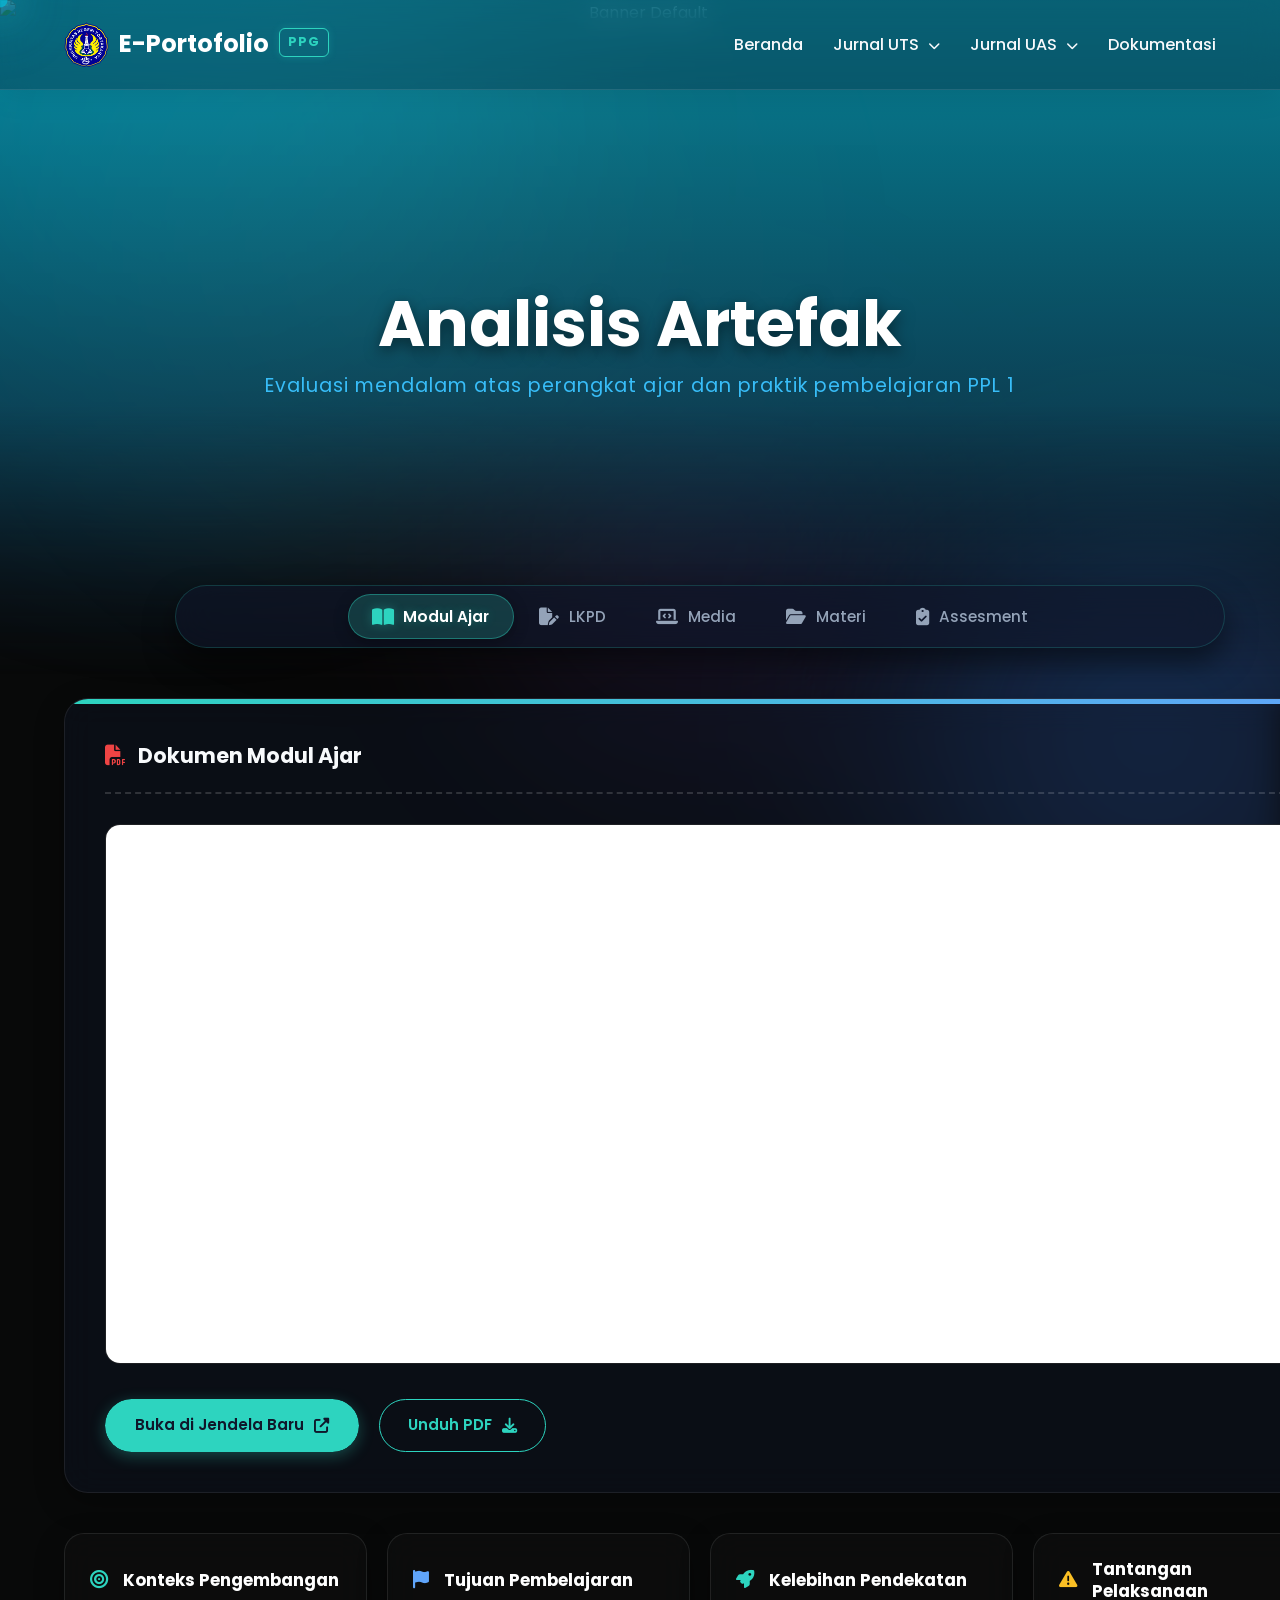
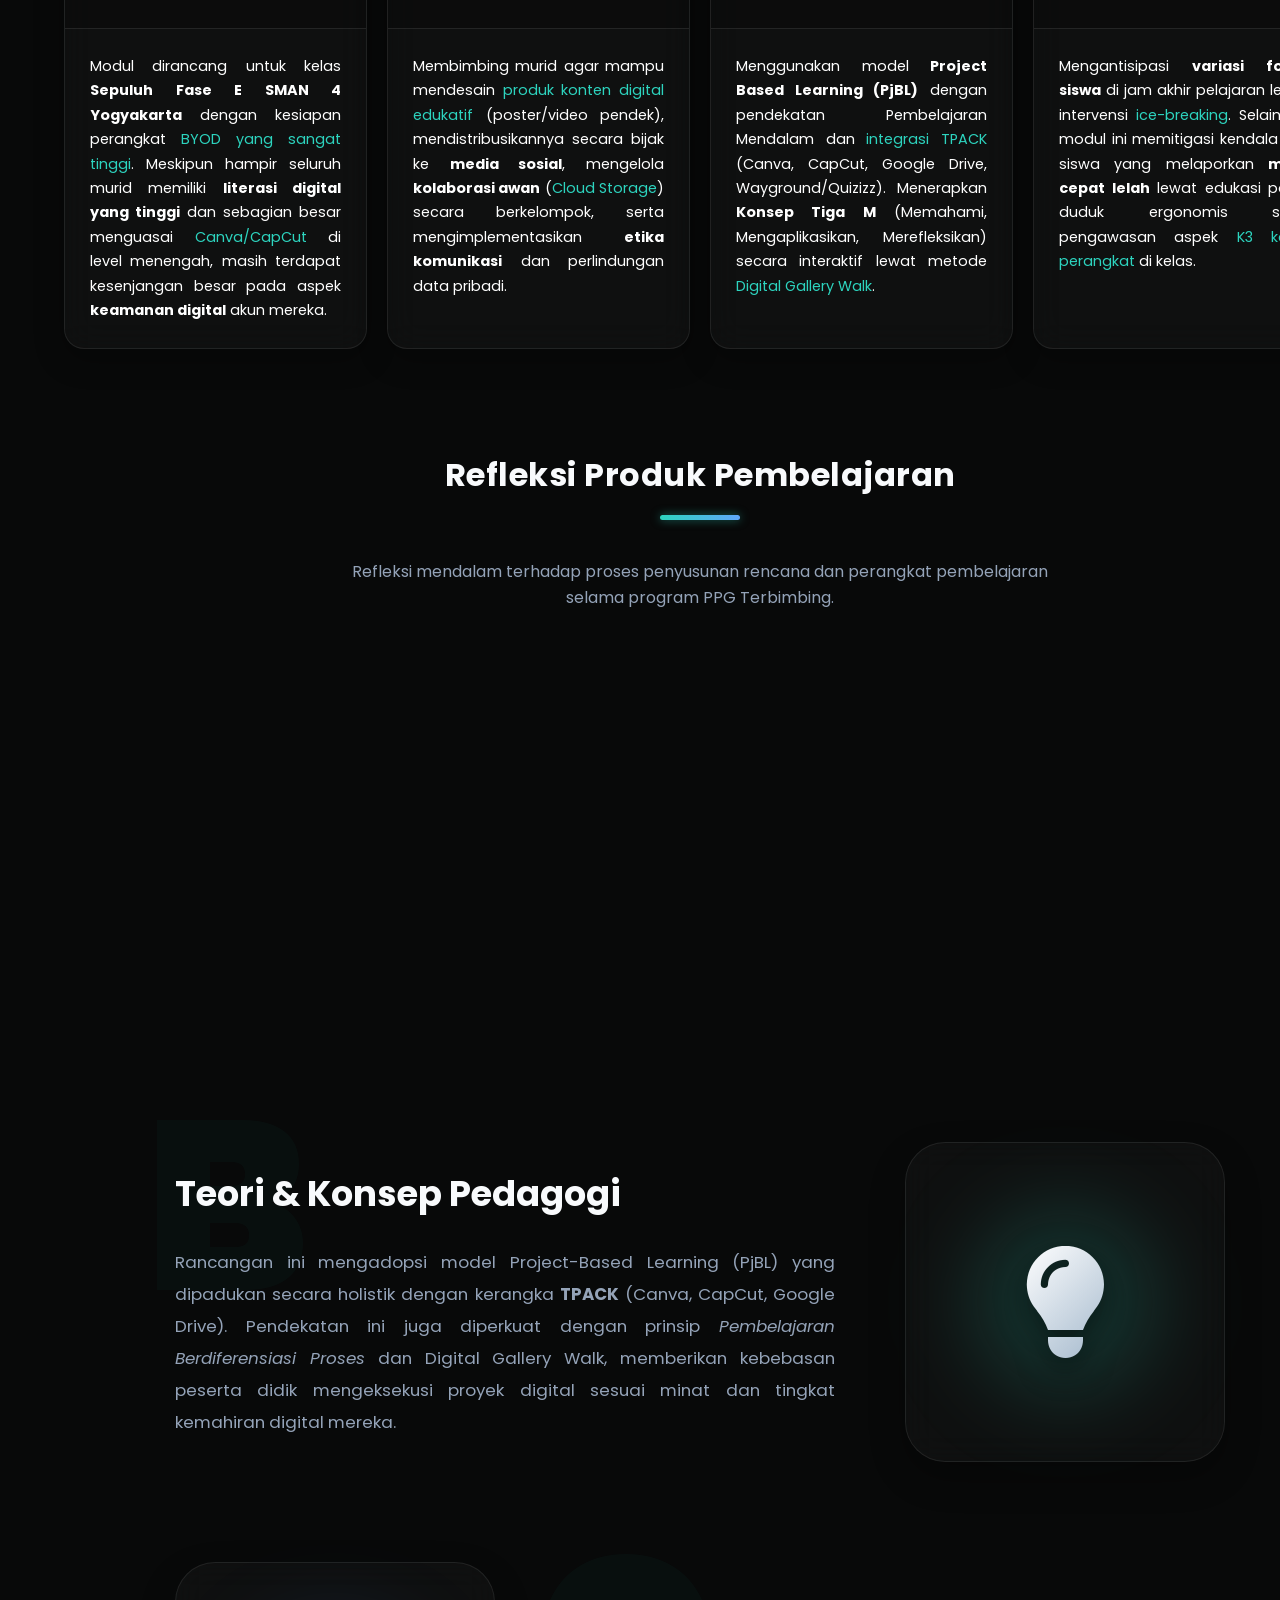
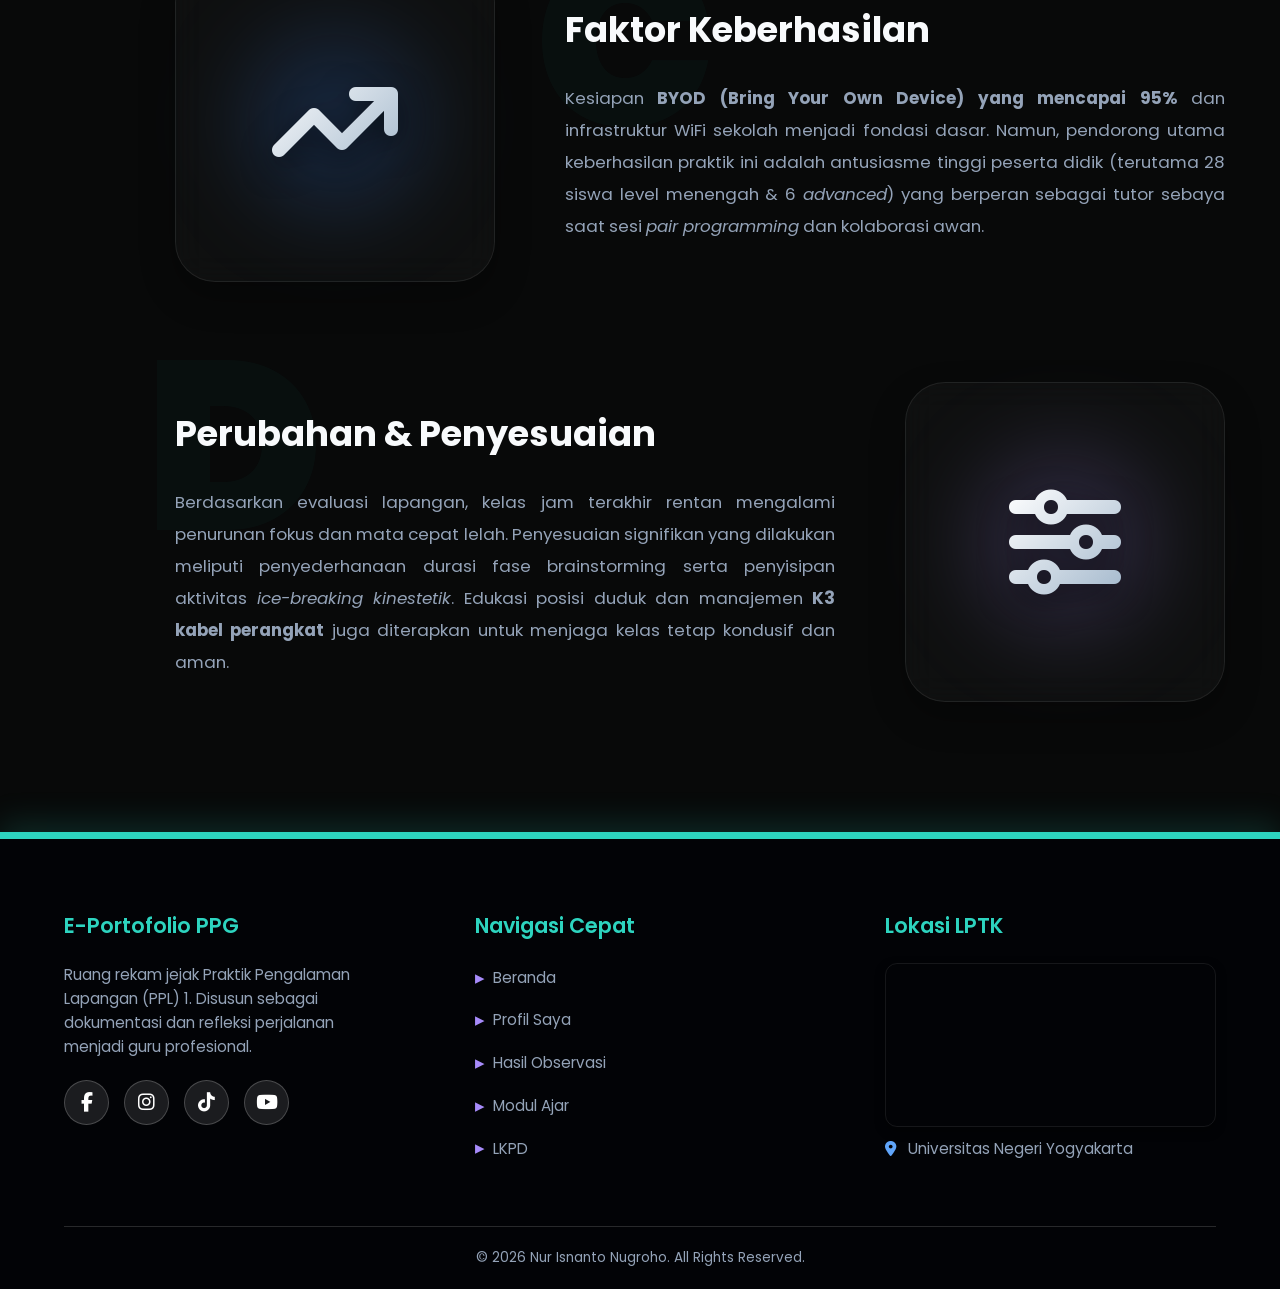
==== analisis.html @ e4bd37c9 "tampilan navbar baru" ====
<!DOCTYPE html>
<html lang="id">
<head>
    <meta charset="UTF-8">
    <meta name="viewport" content="width=device-width, initial-scale=1.0">
    <title>Analisis Artefak | Nur Isnanto Nugroho</title>
    <link rel="shortcut icon" href="img/logo uny.png" type="image/x-icon">
    <link rel="stylesheet" href="css/analisis.css"> 
    <link rel="stylesheet" href="https://cdnjs.cloudflare.com/ajax/libs/font-awesome/6.4.0/css/all.min.css">
</head>
<body>
    <div class="mouse-trail" id="mouse-trail"></div>

    <div class="background-canvas">
        <div class="blob-container">
            <div class="blob blob-1"></div>
            <div class="blob blob-2"></div>
            <div class="blob blob-3"></div>
            <div class="blob blob-4"></div>
        </div>
    </div>

    <header class="header-utama">
        <nav class="navbar glass-navbar scrolled">
            <a href="index.html" class="logo">
                <img src="img/logo uny.png" alt="UNY">
                E-Portofolio <span class="badge-ppg">PPG</span>
            </a>
            <div class="hamburger" id="hamburger">
                <i class="fas fa-bars"></i>
            </div>
            <ul class="nav-links">
                <li><a href="index.html" class="nav-item">Beranda</a></li>
                
                <li class="dropdown">
                    <a href="#" class="nav-item">Jurnal UTS <i class="fas fa-chevron-down dropdown-icon"></i></a>
                    <ul class="dropdown-menu">
                        <li><a href="profil.html"><i class="fas fa-user"></i> Profil Mahasiswa</a></li>
                        <li><a href="observasi.html"><i class="fas fa-magnifying-glass"></i> Hasil Observasi</a></li>
                        <li><a href="analisis.html"><i class="fas fa-clipboard-list"></i> Analisis Artefak</a></li>
                        <li><a href="penilaian.html"><i class="fas fa-check-square"></i> Instrumen Penilaian</a></li>
                        <li><a href="model-guru.html"><i class="fas fa-chalkboard-teacher"></i> Model Guru</a></li>
                    </ul>
                </li>
                
                <li class="dropdown">
                    <a href="#" class="nav-item">Jurnal UAS <i class="fas fa-chevron-down dropdown-icon"></i></a>
                    <ul class="dropdown-menu">
                        <li><a href="refleksi.html"><i class="fas fa-lightbulb"></i> Refleksi Akhir</a></li>
                        <li><a href="filosofi.html"><i class="fas fa-book-open"></i> Filosofi Mengajar</a></li>
                    </ul>
                </li>
                
                <li><a href="dokumentasi.html" class="nav-item">Dokumentasi</a></li>
            </ul>
        </nav>
    </header>

    <section class="profil-banner" id="banner-section">
        <img src="img/banner2.png" alt="Banner Default" class="banner-img">
        <div class="banner-overlay"></div>
        <div class="banner-text reveal">
            <h1>Analisis Artefak</h1>
            <p>Evaluasi mendalam atas perangkat ajar dan praktik pembelajaran PPL 1</p>
        </div>
    </section>

<main class="profil-content-wrapper">

    <div class="artefak-tabs-container">
        
        <button class="tab-btn active" onclick="openTab(this, 'modul')">
            <i class="fa-solid fa-book-open"></i> Modul Ajar
        </button>
        
        <button class="tab-btn" onclick="openTab(this, 'lkpd')">
            <i class="fa-solid fa-file-pen"></i> LKPD
        </button>
        
        <button class="tab-btn" onclick="openTab(this, 'media')">
            <i class="fa-solid fa-laptop-code"></i> Media
        </button>
        
        <button class="tab-btn" onclick="openTab(this, 'handbook')">
            <i class="fa-solid fa-folder-open"></i> Materi
        </button>
        
        <button class="tab-btn" onclick="openTab(this, 'assesment')">
            <i class="fa-solid fa-clipboard-check"></i> Assesment
        </button>

    </div>

    <div id="modul" class="tab-content active">


        <div class="doc-card glass-box">
            <h3 class="doc-title"><i class="fa-solid fa-file-pdf text-danger"></i>Dokumen Modul Ajar</h3>
            <hr class="dashed-divider" />
            <div class="pdf-container">
                <iframe src="Dokumen/modul.pdf" title="Laporan 2" loading="lazy"></iframe>
            </div>
            <div class="pdf-actions">
                <a href="Dokumen/modul.pdf" target="_blank" class="btn-hero btn-primary">
                    <span>Buka di Jendela Baru</span>
                    <i class="fa-solid fa-up-right-from-square"></i>
                </a>
                <a href="Dokumen/modul.pdf" download="Modul_Ajar.pdf" class="btn-hero btn-outline-cyan">
                    <span>Unduh PDF</span>
                    <i class="fa-solid fa-download"></i>
                </a>
            </div>
        </div>

        <div class="modul-grid">
            <div class="glass-box scout-card">
                <div class="scout-header">
                    <i class="fa-solid fa-bullseye text-cyan"></i>
                    <h3>Konteks Pengembangan</h3>
                </div>
                <div class="scout-list">
                    <p style="color: var(--text-muted); font-size: 0.9rem; line-height: 1.7; margin: 0;">
                        Modul dirancang untuk kelas <strong>Sepuluh Fase E SMAN 4 Yogyakarta</strong> dengan kesiapan perangkat <span class="text-cyan">BYOD yang sangat tinggi</span>. Meskipun hampir seluruh murid memiliki <strong>literasi digital yang tinggi</strong> dan sebagian besar menguasai <span class="text-cyan">Canva/CapCut</span> di level menengah, masih terdapat kesenjangan besar pada aspek <strong>keamanan digital</strong> akun mereka.
                    </p>
                </div>
            </div>

            <div class="glass-box scout-card">
                <div class="scout-header">
                    <i class="fa-solid fa-flag text-blue"></i>
                    <h3>Tujuan Pembelajaran</h3>
                </div>
                <div class="scout-list">
                    <p style="color: var(--text-muted); font-size: 0.9rem; line-height: 1.7; margin: 0;">
                        Membimbing murid agar mampu mendesain <span class="text-cyan">produk konten digital edukatif</span> (poster/video pendek), mendistribusikannya secara bijak ke <strong>media sosial</strong>, mengelola <strong>kolaborasi awan</strong> (<span class="text-cyan">Cloud Storage</span>) secara berkelompok, serta mengimplementasikan <strong>etika komunikasi</strong> dan perlindungan data pribadi.
                    </p>
                </div>
            </div>

            <div class="glass-box scout-card">
                <div class="scout-header">
                    <i class="fa-solid fa-rocket text-cyan"></i>
                    <h3>Kelebihan Pendekatan</h3>
                </div>
                <div class="scout-list">
                    <p style="color: var(--text-muted); font-size: 0.9rem; line-height: 1.7; margin: 0;">
                        Menggunakan model <strong>Project Based Learning (PjBL)</strong> dengan pendekatan Pembelajaran Mendalam dan <span class="text-cyan">integrasi TPACK</span> (Canva, CapCut, Google Drive, Wayground/Quizizz). Menerapkan <strong>Konsep Tiga M</strong> (Memahami, Mengaplikasikan, Merefleksikan) secara interaktif lewat metode <span class="text-cyan">Digital Gallery Walk</span>.
                    </p>
                </div>
            </div>

            <div class="glass-box scout-card">
                <div class="scout-header">
                    <i class="fa-solid fa-triangle-exclamation text-warning"></i>
                    <h3>Tantangan Pelaksanaan</h3>
                </div>
                <div class="scout-list">
                    <p style="color: var(--text-muted); font-size: 0.9rem; line-height: 1.7; margin: 0;">
                        Mengantisipasi <strong>variasi fokus siswa</strong> di jam akhir pelajaran lewat intervensi <span class="text-cyan">ice-breaking</span>. Selain itu, modul ini memitigasi kendala fisik siswa yang melaporkan <strong>mata cepat lelah</strong> lewat edukasi posisi duduk ergonomis serta pengawasan aspek <span class="text-cyan">K3 kabel perangkat</span> di kelas.
                    </p>
                </div>
            </div>
        </div>


    </div> 
        <div id="lkpd" class="tab-content">
            <div class="doc-card glass-box">
                <h3 class="doc-title"><i class="fa-solid fa-file-pdf text-danger"></i>Lembar Kerja Peserta Didik (LKPD) 1</h3>
                <hr class="dashed-divider" />
                <div class="pdf-container">
                    <iframe src="Dokumen/LKPD1.pdf" title="Laporan 2" loading="lazy"></iframe>
                </div>
                <div class="pdf-actions">
                    <a href="Dokumen/LKPD1.pdf" target="_blank" class="btn-hero btn-primary">
                        <span>Buka di Jendela Baru</span>
                        <i class="fa-solid fa-up-right-from-square"></i>
                    </a>
                    <a href="Dokumen/LKPD1.pdf" download="Modul_Ajar.pdf" class="btn-hero btn-outline-cyan">
                        <span>Unduh PDF</span>
                        <i class="fa-solid fa-download"></i>
                    </a>
                </div>
            </div>

            <div class="doc-card glass-box">
                <h3 class="doc-title"><i class="fa-solid fa-file-pdf text-danger"></i>Lembar Kerja Peserta Didik (LKPD) 2</h3>
                <hr class="dashed-divider" />
                <div class="pdf-container">
                    <iframe src="Dokumen/LKPD2.pdf" title="Laporan 2" loading="lazy"></iframe>
                </div>
                <div class="pdf-actions">
                    <a href="Dokumen/LKPD2.pdf" target="_blank" class="btn-hero btn-primary">
                        <span>Buka di Jendela Baru</span>
                        <i class="fa-solid fa-up-right-from-square"></i>
                    </a>
                    <a href="Dokumen/LKPD2.pdf" download="LKPD2.pdf" class="btn-hero btn-outline-cyan">
                        <span>Unduh PDF</span>
                        <i class="fa-solid fa-download"></i>
                    </a>
                </div>
            </div>
     </div>
     
     <div id="media" class="tab-content">
        
        <div class="doc-card glass-box" style="margin-top: 30px;">
            <h3 class="doc-title"><i class="fa-solid fa-laptop-code text-cyan"></i> Media Presentasi Interaktif</h3>
            <hr class="dashed-divider" />
            
            <div style="margin-top: 20px; border-radius: 12px; overflow: hidden; box-shadow: 0 10px 30px rgba(0,0,0,0.5);">
                <div style="position: relative; width: 100%; height: 0; padding-top: 56.2500%; padding-bottom: 0; box-shadow: 0 2px 8px 0 rgba(63,69,81,0.16); margin-top: 0; margin-bottom: 0; overflow: hidden; border-radius: 8px; will-change: transform;">
                  <iframe loading="lazy" style="position: absolute; width: 100%; height: 100%; top: 0; left: 0; border: none; padding: 0;margin: 0;"
                    src="https://www.canva.com/design/DAHGUPLPvNU/MQzj0q6mKqBdFgd92RaKWA/view?embed" allowfullscreen="allowfullscreen" allow="fullscreen">
                  </iframe>
                </div>
            </div>

            <div class="pdf-actions" style="margin-top: 30px;">
                <a href="https://www.canva.com/design/DAHGUPLPvNU/MQzj0q6mKqBdFgd92RaKWA/view?utm_content=DAHGUPLPvNU&utm_campaign=designshare&utm_medium=embeds&utm_source=link" target="_blank" class="btn-hero btn-primary" style="justify-content: center;">
                    <span>Buka Penuh di Canva</span>
                    <i class="fa-solid fa-up-right-from-square"></i>
                </a>
            </div>
        </div>

        <div class="doc-card glass-box" style="margin-top: 30px;">
            <h3 class="doc-title"><i class="fa-solid fa-laptop-code text-cyan"></i> Media Pembelajaran (Poster Digital)</h3>
            <hr class="dashed-divider" />
            
            <div style="margin-top: 20px; border-radius: 12px; overflow: hidden; box-shadow: 0 10px 30px rgba(0,0,0,0.5);">
                <div style="position: relative; width: 100%; height: 0; padding-top: 56.2500%; padding-bottom: 0; box-shadow: 0 2px 8px 0 rgba(63,69,81,0.16); margin-top: 0; margin-bottom: 0; overflow: hidden; border-radius: 8px; will-change: transform;">
                  <iframe loading="lazy" style="position: absolute; width: 100%; height: 100%; top: 0; left: 0; border: none; padding: 0;margin: 0;"
                    src="https://www.canva.com/design/DAHG-uIwlP0/M-RlJmfqbiTutnkD6fit7A/view?embed" allowfullscreen="allowfullscreen" allow="fullscreen">
                  </iframe>
                </div>
            </div>

            <div class="pdf-actions" style="margin-top: 30px;">
                <a href="https://www.canva.com/design/DAHG-uIwlP0/M-RlJmfqbiTutnkD6fit7A/view?utm_content=DAHG-uIwlP0&utm_campaign=designshare&utm_medium=embeds&utm_source=link" target="_blank" class="btn-hero btn-primary" style="justify-content: center;">
                    <span>Buka Penuh di Canva</span>
                    <i class="fa-solid fa-up-right-from-square"></i>
                </a>
            </div>
        </div>
    </div>
     
        <div id="lkpd" class="tab-content">
            <div class="doc-card glass-box">
                <h3 class="doc-title"><i class="fa-solid fa-file-pdf text-danger"></i>Lembar Kerja Peserta Didik (LKPD) 1</h3>
                <hr class="dashed-divider" />
                <div class="pdf-container">
                    <iframe src="Dokumen/LKPD1.pdf" title="Laporan 2" loading="lazy"></iframe>
                </div>
                <div class="pdf-actions">
                    <a href="Dokumen/LKPD1.pdf" target="_blank" class="btn-hero btn-primary">
                        <span>Buka di Jendela Baru</span>
                        <i class="fa-solid fa-up-right-from-square"></i>
                    </a>
                    <a href="Dokumen/LKPD1.pdf" download="Modul_Ajar.pdf" class="btn-hero btn-outline-cyan">
                        <span>Unduh PDF</span>
                        <i class="fa-solid fa-download"></i>
                    </a>
                </div>
            </div>
     
      </div> 
        <div id="handbook" class="tab-content">
            <div class="doc-card glass-box">
                <h3 class="doc-title"><i class="fa-solid fa-file-pdf text-danger"></i>Buku Pegangan</h3>
                <hr class="dashed-divider" />
                <div class="pdf-container">
                    <iframe src="Dokumen/Handbook.pdf" title="Laporan 2" loading="lazy"></iframe>
                </div>
                <div class="pdf-actions">
                    <a href="Dokumen/Handbook.pdf" target="_blank" class="btn-hero btn-primary">
                        <span>Buka di Jendela Baru</span>
                        <i class="fa-solid fa-up-right-from-square"></i>
                    </a>
                    <a href="Dokumen/Handbook.pdf" download="Modul_Ajar.pdf" class="btn-hero btn-outline-cyan">
                        <span>Unduh PDF</span>
                        <i class="fa-solid fa-download"></i>
                    </a>
                </div>
            </div>
        </div>


    <div id="assesment" class="tab-content">
         <div class="doc-card glass-box">
                <h3 class="doc-title"><i class="fa-solid fa-file-pdf text-danger"></i>Asessment Diagnostik</h3>
                <hr class="dashed-divider" />
                <div class="pdf-container">
                    <iframe src="Dokumen/Handbook.pdf" title="Laporan 2" loading="lazy"></iframe>
                </div>
                <div class="pdf-actions">
                    <a href="Dokumen/Handbook.pdf" target="_blank" class="btn-hero btn-primary">
                        <span>Buka di Jendela Baru</span>
                        <i class="fa-solid fa-up-right-from-square"></i>
                    </a>
                    <a href="Dokumen/Handbook.pdf" download="Modul_Ajar.pdf" class="btn-hero btn-outline-cyan">
                        <span>Unduh PDF</span>
                        <i class="fa-solid fa-download"></i>
                    </a>
                </div>
            </div>
        </div>
    </div>
     
     
     <div class="section-header" style="margin-top: 100px;">
        <h2 class="section-title">Refleksi Produk Pembelajaran</h2>
        <div class="title-line"></div>
        <p class="sub-subtitle" style="text-align: center; color: var(--text-muted); margin-top: 15px;">Refleksi mendalam terhadap proses penyusunan rencana dan perangkat pembelajaran selama program PPG Terbimbing.</p>
    </div>

    <div class="zigzag-container">

        <div class="zigzag-item reveal">
            <div class="zigzag-visual">
                <div class="glass-icon-box">
                    <i class="fa-solid fa-link-slash"></i>
                    <div class="glow-effect"></div>
                </div>
            </div>
            <div class="zigzag-content" data-letter="A">
                <h3 class="zigzag-title">Kendala Penyusunan</h3>
                <p>
                    Keterbatasan waktu dalam merumuskan <span class="text-highlight">instrumen penilaian (rubrik) yang komprehensif</span> untuk mengukur aspek kognitif, afektif, dan psikomotorik secara presisi. Selain itu, menyelaraskan materi edukasi <strong>Keamanan Digital (2FA)</strong> yang sering dianggap remeh oleh siswa menjadi sebuah proyek multimedia (poster/video) yang menarik membutuhkan perencanaan berlapis.
                </p>
            </div>
        </div>

        <div class="zigzag-item reverse reveal">
            <div class="zigzag-content" data-letter="B">
                <h3 class="zigzag-title">Teori & Konsep Pedagogi</h3>
                <p>
                    Rancangan ini mengadopsi model <span class="text-highlight">Project-Based Learning (PjBL)</span> yang dipadukan secara holistik dengan kerangka <strong>TPACK</strong> (Canva, CapCut, Google Drive). Pendekatan ini juga diperkuat dengan prinsip <em>Pembelajaran Berdiferensiasi Proses</em> dan <span class="text-highlight">Digital Gallery Walk</span>, memberikan kebebasan peserta didik mengeksekusi proyek digital sesuai minat dan tingkat kemahiran digital mereka.
                </p>
            </div>
            <div class="zigzag-visual">
                <div class="glass-icon-box">
                    <i class="fa-solid fa-lightbulb"></i>
                    <div class="glow-effect cyan-glow"></div>
                </div>
            </div>
        </div>

        <div class="zigzag-item reveal">
            <div class="zigzag-visual">
                <div class="glass-icon-box">
                    <i class="fa-solid fa-arrow-trend-up"></i>
                    <div class="glow-effect blue-glow"></div>
                </div>
            </div>
            <div class="zigzag-content" data-letter="C">
                <h3 class="zigzag-title">Faktor Keberhasilan</h3>
                <p>
                    Kesiapan <strong>BYOD (Bring Your Own Device) yang mencapai 95%</strong> dan infrastruktur WiFi sekolah menjadi fondasi dasar. Namun, pendorong utama keberhasilan praktik ini adalah <span class="text-highlight">antusiasme tinggi peserta didik</span> (terutama 28 siswa level menengah & 6 <em>advanced</em>) yang berperan sebagai tutor sebaya saat sesi <em>pair programming</em> dan kolaborasi awan.
                </p>
            </div>
        </div>

        <div class="zigzag-item reverse reveal">
            <div class="zigzag-content" data-letter="D">
                <h3 class="zigzag-title">Perubahan & Penyesuaian</h3>
                <p>
                    Berdasarkan evaluasi lapangan, kelas jam terakhir rentan mengalami penurunan fokus dan mata cepat lelah. Penyesuaian signifikan yang dilakukan meliputi <span class="text-highlight">penyederhanaan durasi fase brainstorming</span> serta penyisipan aktivitas <em>ice-breaking kinestetik</em>. Edukasi posisi duduk dan manajemen <strong>K3 kabel perangkat</strong> juga diterapkan untuk menjaga kelas tetap kondusif dan aman.
                </p>
            </div>
            <div class="zigzag-visual">
                <div class="glass-icon-box">
                    <i class="fa-solid fa-sliders"></i>
                    <div class="glow-effect purple-glow"></div>
                </div>
            </div>
        </div>

    </div>

</main> <footer class="glass-footer glass-footer-profil">
        <div class="footer-content">
            <div class="footer-col">
                <h3>E-Portofolio PPG</h3>
                <p>Ruang rekam jejak Praktik Pengalaman Lapangan (PPL) 1. Disusun sebagai dokumentasi dan refleksi perjalanan menjadi guru profesional.</p>
                <div class="social-links" style="margin-top: 20px;">
                    <a href="#" class="social-icon" target="_blank"><i class="fa-brands fa-facebook-f"></i></a>
                    <a href="#" class="social-icon" target="_blank"><i class="fa-brands fa-instagram"></i></a>
                    <a href="#" class="social-icon" target="_blank"><i class="fa-brands fa-tiktok"></i></a>
                    <a href="#" class="social-icon" target="_blank"><i class="fa-brands fa-youtube"></i></a>
                </div>
            </div>
            <div class="footer-col">
                <h3>Navigasi Cepat</h3>
                <ul class="footer-links">
                    <li><a href="index.html">Beranda</a></li>
                    <li><a href="profil.html">Profil Saya</a></li>
                    <li><a href="observasi.html">Hasil Observasi</a></li>
                    <li><a href="#modul">Modul Ajar</a></li>
                    <li><a href="#lkpd">LKPD</a></li>
                </ul>
            </div>
            <div class="footer-col">
                <h3>Lokasi LPTK</h3>
                <div class="map-container">
                    <iframe
                        src="https://www.google.com/maps/embed?pb=!1m18!1m12!1m3!1d3953.036664161476!2d110.3832158!3d-7.7753381!2m3!1f0!2f0!3f0!3m2!1i1024!2i768!4f13.1!3m3!1m2!1s0x2e7a59b2d4729729%3A0xac4d7b5fbfc34f9e!2sUniversitas%20Negeri%20Yogyakarta!5e0!3m2!1sid!2sid!4v1716462719602!5m2!1sid!2sid"
                        width="100%" height="155" style="border:0;" allowfullscreen="" loading="lazy" referrerpolicy="no-referrer-when-downgrade">
                    </iframe>
                </div>
                <p style="margin-top: 10px;"><i class="fas fa-map-marker-alt" style="color: var(--accent-blue); margin-right: 8px;"></i> Universitas Negeri Yogyakarta</p>
            </div>
        </div>
        <div class="footer-bottom">
            <p>© 2026 Nur Isnanto Nugroho. All Rights Reserved.</p>
        </div>
    </footer>

    <script>
        // ==========================================
        // 1. Efek Parallax pada Banner
        // ==========================================
        window.addEventListener('scroll', function() {
            const banner = document.getElementById('banner-section');
            if (banner) {
                let scroll = window.scrollY;
                let opacity = 1 - (scroll / 350);
                banner.style.opacity = opacity > 0 ? opacity : 0;
                banner.style.transform = `translateY(-${scroll * 0.3}px)`;
            }
        });

        // ==========================================
        // 2. Toggle Hamburger Menu (Versi Mobile)
        // ==========================================
        const hamburgerBtn = document.querySelector('.hamburger');
        const menuLinks = document.querySelector('.nav-links');

        if (hamburgerBtn && menuLinks) {
            hamburgerBtn.addEventListener('click', (e) => {
                e.stopPropagation();
                menuLinks.classList.toggle('slide-active');

                const icon = hamburgerBtn.querySelector('i');
                if (icon) {
                    if (menuLinks.classList.contains('slide-active')) {
                        icon.classList.remove('fa-bars');
                        icon.classList.add('fa-times');
                    } else {
                        icon.classList.remove('fa-times');
                        icon.classList.add('fa-bars');
                    }
                }
            });
        }

        // ==========================================
        // 3. Efek Interaktif Background (Blob Mouse)
        // ==========================================
        const blobContainers = document.querySelectorAll('.blob-container');

        document.addEventListener('mousemove', function(e) {
            const x = e.clientX / window.innerWidth - 0.5;
            const y = e.clientY / window.innerHeight - 0.5;

            blobContainers.forEach(container => {
                container.style.setProperty('--xOffset', `${x * 100}px`);
                container.style.setProperty('--yOffset', `${y * 100}px`);
            });
        });

        // ==========================================
        // 4. Efek Ekor Kursor Menyala (Mouse Trail)
        // ==========================================
        const trail = document.getElementById('mouse-trail');

        if (trail) {
            document.addEventListener('mousemove', function(e) {
                trail.style.setProperty('--x', e.clientX + 'px');
                trail.style.setProperty('--y', e.clientY + 'px');
            });
        }

        // ==========================================
        // 5. Animasi Scroll Reveal
        // ==========================================
        document.addEventListener("DOMContentLoaded", function() {
            const reveals = document.querySelectorAll(".reveal");

            const revealOptions = {
                threshold: 0.15,
                rootMargin: "0px 0px -50px 0px"
            };

            const revealOnScroll = new IntersectionObserver(function(entries, observer) {
                entries.forEach(entry => {
                    if (entry.isIntersecting) {
                        entry.target.classList.add("active");
                    }
                });
            }, revealOptions);

            reveals.forEach(reveal => {
                revealOnScroll.observe(reveal);
            });

            if ('scrollRestoration' in history) {
                history.scrollRestoration = 'manual';
            }
            window.scrollTo(0, 0);
        });

        // ==========================================
        // 6. Dropdown Toggle untuk Mobile
        // ==========================================
        const dropdownItems = document.querySelectorAll('.dropdown');

        dropdownItems.forEach(dropdown => {
            const link = dropdown.querySelector('.nav-item');
            link.addEventListener('click', function(e) {
                if (window.innerWidth <= 992) {
                    e.preventDefault();          
                    e.stopPropagation();        
                    dropdown.classList.toggle('active');
                }
            });
        });

        document.addEventListener('click', function(e) {
            if (window.innerWidth <= 992) {
                dropdownItems.forEach(dropdown => {
                    if (!dropdown.contains(e.target)) {
                        dropdown.classList.remove('active');
                    }
                });
            }
        });

        // ==========================================
        // 7. FUNGSI PINDAH TAB
        // ==========================================
        function openTab(btnElement, tabId) {
            // Sembunyikan semua konten tab
            var contents = document.querySelectorAll('.tab-content');
            contents.forEach(function(content) {
                content.classList.remove('active');
            });

            // Matikan nyala neon di semua tombol
            var buttons = document.querySelectorAll('.tab-btn');
            buttons.forEach(function(btn) {
                btn.classList.remove('active');
            });

            // Tampilkan konten yang ID-nya sesuai
            document.getElementById(tabId).classList.add('active');

            // Nyalakan garis neon di tombol yang baru saja diklik
            btnElement.classList.add('active');
        }
    </script>
</body>
</html>
---- css/analisis.css ----
@import url('https://fonts.googleapis.com/css2?family=Poppins:wght@300;400;500;700&display=swap');

/* =========================================
   0. VARIABEL WARNA & RESET DASAR
========================================= */
:root {
    --bg-main: #0f172a;
    --bg-base: #080909;
    --text-primary: #ffffff;
    --text-light: #f8fafc;
    --text-muted: #94a3b8;
    --text-dark: #020617;
    --text-hover: #38bdf8;

    --accent-blue: #60a5fa;
    --accent-purple: #a78bfa;
    --accent-cyan: #2dd4bf;
    --accent-1: #06b6d4;
    --accent-2: #3b82f6;
    --accent-3: #8b5cf6;

    --glass-bg: rgba(0, 0, 0, 0.756);
    --glass-bg-hover: rgba(255, 255, 255, 0.08);
    --glass-border: rgba(255, 255, 255, 0.08);
    --glass-border-strong: rgba(255, 255, 255, 0.15);

    --shadow-sm: 0 4px 10px rgba(0, 0, 0, 0.5);
    --shadow-md: 0 10px 30px rgba(0, 0, 0, 0.6);
    --shadow-lg: 0 25px 50px rgba(0, 0, 0, 0.7);
}

* {
    margin: 0;
    padding: 0;
    box-sizing: border-box;
    font-family: 'Poppins', sans-serif;
}

html {
    scroll-behavior: smooth;
    background-color: var(--bg-base);
    scrollbar-width: thin;
    scrollbar-color: var(--accent-cyan) var(--bg-base);
}

body {
    color: var(--text-primary);
    overflow-x: hidden;
    line-height: 1.6;
    background-size: 80px 80px;
}

/* =========================================
   1. SCROLLBAR MEWAH
========================================= */
::-webkit-scrollbar {
    width: 12px;
}
::-webkit-scrollbar-track {
    background: var(--bg-base);
    border-left: 1px solid rgba(255, 255, 255, 0.02);
}
::-webkit-scrollbar-thumb {
    background: linear-gradient(180deg, var(--accent-blue) 0%, var(--accent-cyan) 100%);
    border-radius: 10px;
    border: 3px solid var(--bg-base);
}
::-webkit-scrollbar-thumb:hover {
    background: linear-gradient(180deg, #93c5fd 0%, #67e8f9 100%);
}
::-webkit-scrollbar-thumb:active {
    background: var(--accent-cyan);
}

/* =========================================
   2. EFEK BACKGROUND (BLOB & MOUSE TRAIL)
========================================= */
.mouse-trail {
    position: fixed;
    top: 0;
    left: 0;
    width: 100vw;
    height: 100vh;
    pointer-events: none;
    z-index: 9999;
}
.mouse-trail::after {
    content: '';
    position: absolute;
    top: var(--y, 0);
    left: var(--x, 0);
    width: 15px;
    height: 15px;
    background: var(--accent-1);
    border-radius: 50%;
    transform: translate(-50%, -50%);
    box-shadow: 0 0 40px 10px rgba(6, 182, 212, 0.4), 0 0 80px 20px rgba(6, 182, 212, 0.2);
    opacity: 0.8;
}

.background-canvas {
    position: fixed;
    top: 0;
    left: 0;
    width: 100vw;
    height: 100vh;
    z-index: -1;
    overflow: hidden;
    pointer-events: none;
}

.blob-container {
    width: 100%;
    height: 100%;
    transform: translate(var(--xOffset, 0), var(--yOffset, 0));
    will-change: transform;
}

.blob {
    position: absolute;
    border-radius: 50%;
    filter: blur(120px);
    opacity: 0.3;
    animation: blob-flow infinite alternate-reverse ease-in-out;
}
.blob-1 {
    width: 50vw;
    height: 50vw;
    background: var(--accent-1);
    top: -20%;
    left: -10%;
    animation-duration: 20s;
}
.blob-2 {
    width: 40vw;
    height: 40vw;
    background: var(--accent-2);
    bottom: -10%;
    right: -10%;
    animation-duration: 25s;
}
.blob-3 {
    width: 30vw;
    height: 30vw;
    background: var(--accent-3);
    top: 40%;
    left: 40%;
    opacity: 0.15;
    animation-duration: 30s;
}
.blob-4 {
    width: 45vw;
    height: 45vw;
    background: #ea580c;
    bottom: 40%;
    left: 10%;
    opacity: 0.1;
    animation-duration: 35s;
}

@keyframes blob-flow {
    0% {
        transform: scale(1) translate(0, 0) rotate(0deg);
        border-radius: 50%;
    }
    33% {
        transform: scale(1.1) translate(100px, 50px) rotate(120deg);
        border-radius: 30% 70% 70% 30% / 30% 30% 70% 70%;
    }
    66% {
        transform: scale(0.9) translate(-50px, 100px) rotate(240deg);
        border-radius: 60% 40% 30% 70% / 60% 30% 70% 40%;
    }
    100% {
        transform: scale(1) translate(0, 0) rotate(360deg);
        border-radius: 50%;
    }
}

/* =========================================
   3. SCROLL REVEAL ANIMATION
========================================= */
.reveal {
    opacity: 0;
    transform: translateY(50px);
    transition: all 0.8s ease-out;
}
.reveal.active {
    opacity: 1;
    transform: translateY(0);
}

/* =========================================
   4. HEADER & NAVBAR
========================================= */
.header-utama {
    display: flex;
    flex-direction: column;
    width: 100%;
    position: fixed;
    top: 0;
    z-index: 1000;
}

.navbar {
    width: 100%;
    background: rgba(15, 23, 42, 0.3);
    backdrop-filter: blur(16px);
    -webkit-backdrop-filter: blur(16px);
    border-bottom: 1px solid rgba(255, 255, 255, 0.1);
    padding: 22px 5%;
    display: flex;
    justify-content: space-between;
    align-items: center;
    box-shadow: 0 4px 30px rgba(0, 0, 0, 0.1);
}

.logo {
    display: flex;
    align-items: center;
    gap: 10px;
    font-size: 1.5rem;
    font-weight: 700;
    color: #ffffff;
    text-decoration: none;
}
.logo img {
    height: 45px !important;
    width: auto;
}

.badge-ppg {
    font-size: 0.8rem;
    background: transparent;
    color: var(--accent-cyan);
    border: 1px solid var(--accent-cyan);
    padding: 3px 8px;
    border-radius: 6px;
    letter-spacing: 1px;
    font-weight: 700;
    transform: translateY(-2px);
    box-shadow: 0 0 8px rgba(45, 212, 191, 0.2);
}

.nav-links {
    list-style: none;
    display: flex;
    align-items: center;
    gap: 30px;
    margin: 0;
    padding: 0;
}

.nav-item {
    color: var(--text-light);
    text-decoration: none;
    font-weight: 500;
    position: relative;
    padding: 5px 0;
    transition: color 0.3s ease;
}
.nav-item:hover {
    color: var(--accent-cyan);
}
.nav-item::after {
    content: '';
    position: absolute;
    bottom: 0;
    left: 50%;
    width: 0%;
    height: 2px;
    background: var(--accent-cyan);
    transition: all 0.3s ease;
    transform: translateX(-50%);
}
.nav-item:hover::after {
    width: 100%;
    box-shadow: 0 0 8px var(--accent-cyan);
}

/* Dropdown */
.dropdown {
    position: relative;
}
.dropdown-icon {
    font-size: 0.75rem;
    margin-left: 5px;
    transition: transform 0.3s ease;
}
.dropdown:hover .dropdown-icon {
    transform: rotate(180deg);
    color: var(--accent-cyan);
}
.dropdown-menu {
    position: absolute;
    top: 150%;
    left: 0;
    min-width: 240px;
    background: rgba(15, 23, 42, 0.85);
    backdrop-filter: blur(20px);
    border: 1px solid rgba(255, 255, 255, 0.15);
    border-top: 3px solid var(--accent-cyan);
    border-radius: 8px;
    padding: 10px 0;
    list-style: none;
    box-shadow: 0 15px 35px rgba(0, 0, 0, 0.7);
    opacity: 0;
    visibility: hidden;
    transform: translateY(20px) scale(0.95);
    transition: all 0.4s cubic-bezier(0.68, -0.55, 0.265, 1.55);
    z-index: 1000;
}
.dropdown:hover .dropdown-menu {
    top: 100%;
    opacity: 1;
    visibility: visible;
    transform: translateY(0) scale(1);
}
.dropdown-menu a {
    display: flex;
    align-items: center;
    gap: 12px;
    padding: 12px 20px;
    color: var(--text-light);
    text-decoration: none;
    font-size: 0.95rem;
    font-weight: 500;
    position: relative;
    overflow: hidden;
    transition: all 0.3s ease;
    z-index: 1;
}
.dropdown-menu i {
    color: rgba(255, 255, 255, 0.4);
    font-size: 1.1rem;
    transition: color 0.3s ease;
}
.dropdown-menu a::before {
    content: '';
    position: absolute;
    top: 0;
    left: 0;
    width: 0%;
    height: 100%;
    background: rgba(45, 212, 191, 0.1);
    transition: width 0.3s ease;
    z-index: -1;
    border-left: 0px solid var(--accent-cyan);
}
.dropdown-menu a:hover {
    color: var(--accent-cyan);
    padding-left: 30px;
}
.dropdown-menu a:hover::before {
    width: 100%;
    border-left: 4px solid var(--accent-cyan);
}

.hamburger {
    display: none;
}

/* =========================================
   5. TOMBOL (BUTTONS) - GLOBAL
========================================= */
.btn-hero {
    padding: 12px 28px;
    border-radius: 50px;
    font-size: 0.95rem;
    font-weight: 600;
    text-decoration: none;
    display: inline-flex;
    align-items: center;
    gap: 10px;
    position: relative;
    overflow: hidden;
    transition: all 0.4s ease;
    z-index: 1;
}

.btn-primary {
    background: transparent;
    color: var(--bg-main);
    border: none;
    padding: 14px 30px;
    box-shadow: 0 4px 15px rgba(45, 212, 191, 0.3);
}
.btn-primary::after {
    content: '';
    position: absolute;
    inset: 0px;
    background: var(--accent-cyan);
    border-radius: inherit;
    z-index: -1;
    transition: all 0.4s ease;
}
.btn-primary:hover::after {
    inset: 2px;
    background: #0f172a;
}
.btn-primary::before {
    content: '';
    position: absolute;
    top: 50%;
    left: 50%;
    width: 200%;
    padding-bottom: 200%;
    background: conic-gradient(transparent, transparent, transparent, var(--accent-cyan));
    z-index: -2;
    opacity: 0;
    transition: opacity 0.3s ease;
}
.btn-primary:hover {
    color: var(--accent-cyan);
    box-shadow: 0 8px 25px rgba(15, 23, 42, 0.6);
    transform: translateY(-4px);
}
.btn-primary:hover::before {
    opacity: 1;
    animation: borderRotate 1.5s linear infinite;
}
.btn-primary i {
    transition: transform 0.3s ease;
}
.btn-primary:hover i {
    transform: translateX(5px);
}

.btn-kontak {
    padding: 14px 35px;
    font-size: 0.95rem;
    letter-spacing: 1px;
    margin-top: auto;
    align-self: flex-start;
}

.btn-outline-cyan {
    background: transparent !important;
    border: 1px solid var(--accent-cyan) !important;
    color: var(--accent-cyan) !important;
}
.btn-outline-cyan:hover {
    background: rgba(45, 212, 191, 0.1) !important;
    color: #ffffff !important;
    transform: translateY(-4px);
}

@keyframes borderRotate {
    0% { transform: translate(-50%, -50%) rotate(0deg); }
    100% { transform: translate(-50%, -50%) rotate(360deg); }
}

/* =========================================
   6. KOMPONEN GLOBAL (WRAPPER & CARD DASAR)
========================================= */
.profil-content-wrapper {
    position: relative;
    z-index: 10;
    display: block !important;
    width: 100%;
    margin-top: 65vh;
    padding: 0 5% 50px 5%;
    background: transparent;
    min-height: 100vh;
}

.section-profil {
    padding: 60px 0 20px 0;
    max-width: 1200px;
    margin: 0 auto;
    width: 100%;
    position: relative;
    z-index: 20;
}

.section-title {
    text-align: center;
    font-size: 2.2rem;
    color: var(--text-light);
    margin-bottom: 40px;
    font-weight: 600;
}

.glass-box {
    background: rgba(255, 255, 255, 0.03);
    backdrop-filter: blur(16px);
    -webkit-backdrop-filter: blur(16px);
    border: 1px solid rgba(255, 255, 255, 0.08);
    border-radius: 20px;
    padding: 30px;
    box-shadow: 0 10px 30px rgba(0, 0, 0, 0.3);
    transition: transform 0.3s ease, border-color 0.3s ease;
}
.glass-box:hover {
    border-color: rgba(45, 212, 191, 0.3);
    transform: translateY(-5px);
}

/* =========================================
   7. BANNER PARALLAX DASAR
========================================= */
.profil-banner {
    position: fixed;
    top: 0;
    left: 0;
    width: 100%;
    height: 75vh;
    z-index: 1;
    display: flex;
    align-items: center;
    justify-content: center;
    text-align: center;
    overflow: hidden;
    pointer-events: none;
    -webkit-mask-image: linear-gradient(to bottom, black 60%, transparent 100%);
    mask-image: linear-gradient(to bottom, black 60%, transparent 100%);
}

.banner-img {
    position: absolute;
    top: 0;
    left: 0;
    width: 100%;
    height: 100%;
    object-fit: cover;
    z-index: -1;
}

.banner-overlay {
    position: absolute;
    inset: 0;
    background: linear-gradient(180deg, rgba(6, 182, 212, 0.7) 0%, rgba(15, 23, 42, 0.95) 100%);
    mix-blend-mode: multiply;
    z-index: 0;
}

.banner-text {
    position: relative;
    z-index: 2;
    color: #fff;
    padding: 0 20px;
    transform: translateY(-40px);
}
.banner-text h1 {
    font-size: 4rem;
    font-weight: 700;
    margin-bottom: 10px;
    text-shadow: 0 5px 15px rgba(0, 0, 0, 0.5);
}
.banner-text p {
    font-size: 1.2rem;
    color: var(--text-hover);
    letter-spacing: 1px;
    margin-top: -15px;
}

/* =========================================
  8. FOOTER
========================================= */
.glass-footer {
    background: #020617;
    backdrop-filter: blur(20px);
    border-top: 7px solid var(--accent-cyan);
    box-shadow: 0 -10px 30px rgba(45, 212, 191, 0.15);
    color: var(--text-light);
    padding: 70px 5% 20px 5%;
    position: relative;
    z-index: 2;
    margin-top: 50px;
}
.glass-footer-profil {
    margin-top: 0 !important;
    background: rgba(2, 3, 7, 0.8);
}

.footer-content {
    display: grid;
    grid-template-columns: repeat(auto-fit, minmax(250px, 1fr));
    gap: 80px;
    max-width: 1200px;
    margin: 0 auto;
}

.footer-col h3 {
    color: var(--accent-cyan);
    font-size: 1.3rem;
    margin-bottom: 20px;
    font-weight: 600;
}
.footer-col p {
    color: var(--text-muted);
    font-size: 0.95rem;
    line-height: 1.6;
}

.footer-links {
    list-style: none;
    padding: 0;
}
.footer-links li {
    margin-bottom: 12px;
}
.footer-links a {
    color: var(--text-muted);
    text-decoration: none;
    font-size: 0.95rem;
    transition: all 0.3s ease;
    display: flex;
    align-items: center;
    gap: 8px;
}
.footer-links a::before {
    content: "▸";
    color: var(--accent-purple);
    font-size: 1.2rem;
    transition: transform 0.3s;
}
.footer-links a:hover {
    color: var(--text-hover);
    transform: translateX(5px);
}

.map-container {
    margin-top: 15px;
    border-radius: 12px;
    overflow: hidden;
    border: 1px solid var(--glass-border);
    box-shadow: var(--shadow-sm);
    transition: transform 0.3s ease;
}
.map-container:hover {
    transform: scale(1.02);
    box-shadow: 0 5px 15px rgba(96, 165, 250, 0.3);
}

.footer-bottom {
    text-align: center;
    margin-top: 50px;
    padding-top: 20px;
    border-top: 1px solid var(--glass-border-strong);
}
.footer-bottom p {
    color: var(--text-muted);
    font-size: 0.85rem;
    margin: 0;
}

.social-links {
    display: flex;
    gap: 15px;
}
.social-icon {
    width: 45px;
    height: 45px;
    background: rgba(255, 255, 255, 0.1);
    border: 1px solid rgba(255, 255, 255, 0.2);
    border-radius: 50%;
    display: flex;
    align-items: center;
    justify-content: center;
    color: white;
    font-size: 1.2rem;
    text-decoration: none;
    transition: all 0.4s ease;
}
.social-icon:hover {
    background: rgba(255, 255, 255, 0.2);
    transform: translateY(-8px);
    box-shadow: 0 10px 20px rgba(0, 0, 0, 0.2);
    border-color: #fff;
}
.social-icon:hover .fa-facebook-f {
    color: #1877F2;
}
.social-icon:hover .fa-instagram {
    color: #E4405F;
}
.social-icon:hover .fa-tiktok {
    color: #00f2ea;
}
.social-icon:hover .fa-youtube {
    color: #FF0000;
}
/* =========================================================
   ZIGZAG LAYOUT (UKURAN BESAR, TENGAH, & 3D HOVER AJAIB)
========================================================= */
.zigzag-container {
    width: 100%;
    max-width: 1050px; /* Mengunci lebar agar elegan dan proporsional */
    margin: 80px auto; /* Membuatnya otomatis di tengah layar */
    display: flex;
    flex-direction: column;
    gap: 100px; 
    box-sizing: border-box;
}

/* --- GRID LAYOUT --- */
.zigzag-item {
    display: grid;
    grid-template-columns: 320px 1fr;
    gap: 70px;
    align-items: center;
    width: 100%;
    transition: all 0.5s cubic-bezier(0.4, 0, 0.2, 1);
}

.zigzag-item.reverse {
    grid-template-columns: 1fr 320px; 
}

/* --- AREA VISUAL (KOTAK KACA 3D ISOMETRIC) --- */
.zigzag-visual {
    width: 100%;
    display: block;
    perspective: 1200px; /* Sudut pandang 3D disiapkan */
}

.glass-icon-box {
    position: relative;
    width: 320px; 
    height: 320px; 
    background: rgba(255, 255, 255, 0.03);
    backdrop-filter: blur(16px);
    -webkit-backdrop-filter: blur(16px);
    border: 1px solid rgba(255, 255, 255, 0.08);
    border-radius: 40px;
    display: flex;
    align-items: center;
    justify-content: center;
    
    /* Kondisi Awal: Datar/Lurus */
    transform: rotateX(0deg) rotateY(0deg) rotateZ(0deg);
    transform-style: preserve-3d; /* Wajib untuk efek 3D ke depan */
    box-shadow: 0 15px 35px rgba(0, 0, 0, 0.3);
    
    transition: all 0.6s cubic-bezier(0.34, 1.56, 0.64, 1);
}

.glass-icon-box i {
    font-size: 7rem; 
    color: var(--text-light);
    z-index: 2;
    background: linear-gradient(135deg, #ffffff, #a3b8cc);
    background-clip: text;
    -webkit-background-clip: text;
    -webkit-text-fill-color: transparent;
    filter: drop-shadow(0 10px 15px rgba(0, 0, 0, 0.5));
    
    /* Kondisi Awal: Datar di dalam kaca */
    transform: translateZ(0px); 
    transition: all 0.6s cubic-bezier(0.34, 1.56, 0.64, 1);
}

/* Efek Cahaya (Glow) di belakang ikon */
.glow-effect {
    position: absolute;
    width: 180px; 
    height: 180px;
    background: rgba(255, 255, 255, 0.1);
    filter: blur(45px);
    border-radius: 50%;
    z-index: 1;
    transform: translateZ(-20px); /* Tenggelam di belakang kaca */
    transition: all 0.6s ease;
}
.cyan-glow { background: rgba(45, 212, 191, 0.2); }
.blue-glow { background: rgba(59, 130, 246, 0.2); }
.purple-glow { background: rgba(167, 139, 250, 0.2); }

/* --- AREA KONTEN TEKS --- */
.zigzag-content {
    width: 100%;
    position: relative;
    padding: 0;
    transition: all 0.5s ease;
}

/* Huruf Latar Belakang (A, B, C, D) */
.zigzag-content::before {
    content: attr(data-letter);
    position: absolute;
    top: -80px;
    left: -30px;
    font-size: 15rem; 
    font-weight: 900;
    color: var(--accent-cyan);
    opacity: 0.03;
    z-index: -1;
    line-height: 1;
    user-select: none;
    transition: all 0.6s cubic-bezier(0.4, 0, 0.2, 1);
}

.zigzag-title {
    font-size: 2.2rem;
    font-weight: 700;
    color: var(--text-light);
    margin-bottom: 25px;
    position: relative;
    transition: color 0.3s ease, text-shadow 0.3s ease;
}

.zigzag-content p {
    font-size: 1.05rem;
    color: var(--text-muted);
    line-height: 1.9;
    text-align: justify;
}


/* =========================================================
   INTERAKTIVITAS (EFEK HOVER 3D AJAIB)
========================================================= */

/* 1. Kotak Kiri Miring & Melayang */
.zigzag-item:hover .glass-icon-box {
    transform: translateY(-10px) rotateX(15deg) rotateY(-20deg) rotateZ(-3deg) scale(1.05); 
    border-color: rgba(45, 212, 191, 0.6); 
    box-shadow: -20px 35px 50px rgba(0, 0, 0, 0.5), 0 0 40px rgba(45, 212, 191, 0.2); 
}

/* 2. Kotak Kanan Miring Berlawanan & Melayang */
.zigzag-item.reverse:hover .glass-icon-box {
    transform: translateY(-10px) rotateX(15deg) rotateY(20deg) rotateZ(3deg) scale(1.05); 
    box-shadow: 20px 35px 50px rgba(0, 0, 0, 0.5), 0 0 40px rgba(45, 212, 191, 0.2); 
}

/* 3. Ikon Maju Menembus Kaca (3D) */
.zigzag-item:hover .glass-icon-box i {
    transform: translateZ(100px) scale(1.15) rotate(-8deg); 
    background: linear-gradient(135deg, #ffffff, var(--accent-cyan));
    background-clip: text;
    -webkit-background-clip: text;
    -webkit-text-fill-color: transparent;
    filter: drop-shadow(-15px 25px 20px rgba(45, 212, 191, 0.6));
}

/* 4. Cahaya Belakang (Glow) Meledak */
.zigzag-item:hover .glow-effect {
    transform: translateZ(-20px) scale(1.6);
    opacity: 0.8;
}

/* 5. Teks Judul Ikut Menyala */
.zigzag-item:hover .zigzag-title {
    color: var(--accent-cyan);
    text-shadow: 0 0 15px rgba(45, 212, 191, 0.4);
}

/* 6. Teks Paragraf Bergeser Sedikit ke Samping */
.zigzag-item:hover .zigzag-content {
    transform: translateX(10px);
}
.zigzag-item.reverse:hover .zigzag-content {
    transform: translateX(-10px);
}

/* 7. Huruf Latar Belakang (A, B, C, D) Bereaksi 3D */
.zigzag-item:hover .zigzag-content::before {
    transform: scale(1.1) translateY(-10px);
    opacity: 0.08;
    color: var(--accent-blue);
}



/* =========================================================
   RESPONSIVE UNTUK HP & TABLET 
========================================================= */
@media (max-width: 992px) {
    .zigzag-item,
    .zigzag-item.reverse {
        grid-template-columns: 1fr;
        gap: 40px;
        text-align: center;
    }
    
    .glass-icon-box {
        width: 280px; 
        height: 280px;
        margin: 0 auto;
    }

    .glass-icon-box i {
        font-size: 5.5rem;
    }

    .zigzag-content::before {
        left: 50%;
        transform: translateX(-50%);
        top: -60px;
        font-size: 12rem;
    }

    .zigzag-content p {
        text-align: center;
    }

    /* Ubah arah geseran teks saat hover di HP (ke atas, bukan ke samping) */
    .zigzag-item:hover .zigzag-content,
    .zigzag-item.reverse:hover .zigzag-content {
        transform: translateY(-8px);
    }
    
    /* Perbaiki huruf latar belakang di HP saat hover */
    .zigzag-item:hover .zigzag-content::before {
        transform: translateX(-50%) scale(1.1) translateY(-10px);
    }
}
/* =========================================================
   RESPONSIVE UNTUK HP & TABLET (Menyesuaikan Ukuran Baru)
========================================================= */
@media (max-width: 992px) {
    .zigzag-item,
    .zigzag-item.reverse {
        grid-template-columns: 1fr;
        gap: 40px;
        text-align: center;
    }
    
    .glass-icon-box {
        width: 280px; /* Dikecilkan sedikit untuk layar HP */
        height: 280px;
        margin: 0 auto;
    }

    .glass-icon-box i {
        font-size: 5.5rem;
    }

    .zigzag-content::before {
        left: 50%;
        transform: translateX(-50%);
        top: -60px;
        font-size: 12rem;
    }

    .zigzag-content p {
        text-align: center;
    }

    /* Ubah arah geseran teks saat hover di HP (ke atas, bukan ke samping) */
    .zigzag-item:hover .zigzag-content,
    .zigzag-item.reverse:hover .zigzag-content {
        transform: translateY(-8px);
    }
    
    /* Perbaiki huruf latar belakang di HP saat hover */
    .zigzag-item:hover .zigzag-content::before {
        transform: translateX(-50%) scale(1.1) translateY(-10px);
    }
}
/* =========================================================
   CSS KHUSUS ISI KONTEN OBSERVASI
========================================================= */

/* --- Pengunci Lebar Konten Rata Footer --- */
.profil-content-wrapper {
    max-width: 1400px !important;
    margin-left: auto !important;
    margin-right: auto !important;
    padding-left: 5% !important;
    padding-right: 5% !important;
    /* --- Pengunci Lebar Konten Rata Sempurna dengan Footer --- */
    width: 120%
}


/* --- Styling Judul Section --- */
.section-header { text-align: center; margin: 60px 0 40px; width: 100%; }
.section-title { font-size: 2rem; font-weight: 700; color: var(--text-light); margin-bottom: 15px; letter-spacing: 0.5px; }
.title-line { width: 80px; height: 5px; background: linear-gradient(90deg, var(--accent-cyan), var(--accent-blue)); margin: 0 auto; border-radius: 10px; box-shadow: 0 0 10px rgba(45, 212, 191, 0.5); }
.sub-subtitle { 
    padding-top: 24px;
    padding-bottom: 32px;
    max-width: 750px; 
    margin: 0 auto; 
    color: var(--text-muted); 
    font-size: 1rem; 
    line-height: 1.6; 
}

/* --- Grid Bento (Info Atas - 3 Kolom) --- */
.obs-bento-grid {
    display: grid; grid-template-columns: repeat(3, 1fr); gap: 25px; margin-bottom: 40px; width: 100%; box-sizing: border-box;
}
.bento-item { display: flex; align-items: center; gap: 20px; padding: 25px; }
.icon-wrapper { width: 60px; height: 60px; border-radius: 50%; display: flex; align-items: center; justify-content: center; font-size: 1.5rem; flex-shrink: 0; }
.icon-wrapper.blue { background: rgba(59, 130, 246, 0.15); color: #60a5fa; border: 1px solid rgba(59, 130, 246, 0.3); }
.icon-wrapper.cyan { background: rgba(45, 212, 191, 0.15); color: #2dd4bf; border: 1px solid rgba(45, 212, 191, 0.3); }
.icon-wrapper.purple { background: rgba(167, 139, 250, 0.15); color: #a78bfa; border: 1px solid rgba(167, 139, 250, 0.3); }
.bento-text label { font-size: 0.7rem; color: var(--text-muted); letter-spacing: 1px; display: block; margin-bottom: 5px; }
.bento-text h3 { font-size: 1.1rem; color: var(--text-light); margin-bottom: 3px; font-weight: 600; }
.bento-text p { font-size: 0.85rem; color: rgba(255,255,255,0.6); margin: 0; line-height: 1.4; }

/* --- Grid Scouting (Analisis - 1 Kolom Menurun) --- */
.scouting-grid {
    display: grid; grid-template-columns: 1fr; gap: 25px; margin-bottom: 40px; width: 100%; box-sizing: border-box;
}
.scout-card { padding: 0; overflow: hidden; display: flex; flex-direction: column; transition: transform 0.3s ease, border-color 0.3s ease; }
.scout-card:hover { transform: translateY(-5px); border-color: rgba(45, 212, 191, 0.3); }
.scout-header { padding: 20px 25px; background: rgba(0,0,0,0.2); border-bottom: 1px solid rgba(255,255,255,0.1); display: flex; align-items: center; gap: 15px; font-weight: 600; font-size: 1.15rem; }
.scout-list { list-style: none; padding: 25px; display: flex; flex-direction: column; gap: 18px; margin: 0; }
.scout-list li { display: flex; align-items: flex-start; gap: 12px; font-size: 0.9rem; }
.scout-list li i { margin-top: 4px; font-size: 1.1rem; }
.scout-list li strong { display: block; color: var(--text-light); margin-bottom: 2px; }
.scout-list li span { color: var(--text-muted); line-height: 1.5; }

/* --- Wadah PDF (Dark Glassmorphism) --- */
.doc-card {
    background: rgba(15, 23, 42, 0.4); backdrop-filter: blur(16px); -webkit-backdrop-filter: blur(16px);
    border: 1px solid rgba(255, 255, 255, 0.08); padding: 40px; margin-bottom: 40px; border-radius: 24px;
    position: relative; overflow: hidden; box-shadow: 0 10px 30px rgba(0,0,0,0.3); width: 100%; box-sizing: border-box;
}
.doc-card::before { content: ""; position: absolute; top: 0; left: 0; width: 100%; height: 5px; background: linear-gradient(90deg, var(--accent-cyan), var(--accent-blue)); }
.doc-title { color: var(--text-light); font-size: 1.3rem; margin-bottom: 20px; display: flex; align-items: center; gap: 12px; font-weight: 700; }
.dashed-divider { border: none; border-top: 2px dashed rgba(255,255,255,0.15); margin-bottom: 30px; }
.pdf-container { width: 100%; height: 60vh; min-height: 500px; border-radius: 15px; overflow: hidden; border: 1px solid rgba(255,255,255,0.1); background: rgba(0,0,0,0.5); }
.pdf-container iframe { width: 100%; height: 100%; border: none; display: block; background: #ffffff; }

/* --- Tombol Modern --- */
.pdf-actions { display: flex; gap: 20px; margin-top: 35px; }
.btn-modern { padding: 14px 32px; border-radius: 16px; font-weight: 700; font-size: 0.95rem; text-decoration: none; display: inline-flex; align-items: center; gap: 12px; transition: all 0.3s ease; }
.btn-main { background: var(--accent-blue); color: #fff; box-shadow: 0 10px 20px rgba(96, 165, 250, 0.3); }
.btn-main:hover { background: #3b82f6; transform: translateY(-3px) scale(1.02); box-shadow: 0 15px 30px rgba(59, 130, 246, 0.4); }
.btn-sub { background: transparent; color: var(--accent-cyan); border: 2px solid var(--accent-cyan); }
.btn-sub:hover { background: var(--accent-cyan); color: #020617; transform: translateY(-3px); }

/* --- Utility Warna Teks --- */
.text-blue { color: #60a5fa !important; }
.text-cyan { color: #2dd4bf !important; }
.text-purple { color: #a78bfa !important; }
.text-warning { color: #fbbf24 !important; }
.text-danger { color: #ef4444 !important; }

/* --- Responsif Mobile/Tablet --- */
@media (max-width: 992px) {
    .obs-bento-grid { grid-template-columns: 1fr; }
    .doc-card { padding: 25px; }
    .pdf-actions { flex-direction: column; }
    .btn-modern { width: 100%; justify-content: center; }
}
@media (max-width: 768px) {
    .section-title { font-size: 1.6rem; }
    .section-header { margin: 40px 0 30px; }
    .pdf-container { height: 400px; min-height: auto; }
}


/* =========================================
   15. RESPONSIVE BREAKPOINTS
========================================= */
/* --- Tablet (max-width: 1199px) --- */
@media (max-width: 1199px) {
    .glass-grid-container {
        gap: 30px;
    }
    .glass-box-modern {
        padding: 30px;
    }
    .section-title {
        font-size: 2rem;
    }
    .profil-utama-card {
        gap: 40px;
        padding: 40px;
    }
    .profil-image-section {
        flex: 0 0 350px;
        max-width: 350px;
    }
    .banner-text h1 {
        font-size: 3.2rem;
    }
    .hero-name .hello-text {
        font-size: 2.4rem;
    }
    .hero-name .gradient-name {
        font-size: 2.6rem;
    }
}

/* --- Perangkat Mobile Besar / Tablet Potrait (< 992px) --- */
@media (max-width: 992px) {
    .hamburger {
        display: block !important;
        font-size: 1.8rem;
        cursor: pointer;
        z-index: 10001;
        color: var(--accent-cyan);
    }
    .nav-links {
        position: fixed !important;
        top: 0;
        right: -100%;
        width: 280px;
        height: 100vh;
        background: rgba(10, 20, 35, 0.98);
        backdrop-filter: blur(20px);
        flex-direction: column;
        justify-content: flex-start;
        padding: 100px 20px 30px;
        transition: right 0.3s ease;
        z-index: 9999;
        border-left: 2px solid var(--accent-cyan);
        gap: 10px;
    }
    .nav-links.slide-active {
        right: 0;
    }
    .nav-item {
        display: block;
        width: 100%;
        padding: 12px 0;
        border-bottom: 1px solid rgba(255,255,255,0.1);
    }
    .dropdown-menu {
        position: static !important;
        opacity: 1 !important;
        visibility: visible !important;
        transform: none !important;
        background: transparent !important;
        border: none;
        padding-left: 20px;
        box-shadow: none;
        display: none;
    }
    .dropdown.active .dropdown-menu {
        display: block;
    }
    .dropdown-icon {
        float: right;
    }
    .badge-ppg {
        display: none;
    }

    .profil-utama-card {
        flex-direction: column !important;
        padding: 40px 20px !important;
        gap: 40px !important;
        text-align: center;
    }

    /* === PERBAIKAN FOTO MOBILE === */
    .profil-image-section {
        flex: 0 0 auto !important;
        width: 100%;
        max-width: 100%;
        margin: 0 auto;
        display: block;                /* UBAH KE BLOCK */
    }
    .profil-image-wrapper {
        height: 350px;
        /* Hapus mask sepenuhnya */
        mask: none !important;
        -webkit-mask: none !important;
        border-radius: 20px;
        overflow: hidden;
        position: relative;
    }
    .profil-image-wrapper img {
        position: absolute;
        top: 0;
        left: 0;
        width: 100%;
        height: 100%;
        object-fit: cover;
    }
    /* ===== Kartu "Pak Nur" & "Mas Guru" di Mobile ===== */
    .hover-float-card {
        display: flex !important;       /* tetap flex agar bisa diatur */
        opacity: 0 !important;         /* sembunyikan dulu */
        pointer-events: none;          /* tidak bisa diklik langsung */
        transform: scale(0.85);
        transition: opacity 0.3s ease;
        backdrop-filter: blur(8px);
        background: rgba(10, 10, 15, 0.8);
    }

    /* Posisi default (sama seperti desktop, tapi kita atur ulang) */
    .card-pak-nur {
        top: auto;
        bottom: 15px;
        left: 15px;
        right: auto;
        transform: none !important;
    }
    .card-mas-guru {
        top: 15px;
        right: 15px;
        left: auto;
        bottom: auto;
        transform: none !important;
    }
    .profil-image-section:hover .card-pak-nur {
        height: 40px;
    }

    /* Tampilkan saat parent (.profil-image-section) memiliki class .hovered */
    .profil-image-section.hovered .hover-float-card {
        opacity: 1 !important;
        pointer-events: auto;
    }
    .profil-text-section,
    .modern-layout {
        padding-left: 0 !important;
        align-items: center;
        text-align: center;
        display: flex;
        flex-direction: column;
    }
    .hero-bio {
        text-align: center !important;
    }
    .hero-info-tags,
    .hero-actions,
    .hero-socials {
        justify-content: center;
        flex-wrap: wrap;
    }

    .glass-grid-container {
        grid-template-columns: 1fr;
        gap: 30px;
    }

    .glass-footer {
        padding: 40px 5% 20px;
    }
    .footer-content {
        gap: 40px;
        grid-template-columns: 1fr;
    }

    .card-header-wide {
        flex-direction: column;
        align-items: flex-start;
    }
    .tech-spacer-line {
        display: none;
    }
    .card-meta-wide {
        align-items: flex-start;
        margin-top: 5px;
        flex-direction: row-reverse;
        align-items: center;
        justify-content: space-between;
        width: 100%;
    }
    .card-titles-wide {
        max-width: 100%;
    }
    .profil-content-wrapper {
        margin-top: 70vh;
    }
}

/* --- Perangkat Mobile Kecil (< 768px) --- */
@media (max-width: 768px) {
    .section-title {
        font-size: 1.9rem;
    }
    .cyan-line-title {
        width: 180px;
    }
    .section-subtitle {
        font-size: 0.95rem;
        padding: 0 20px;
        margin-bottom: 40px;
    }
    .origin-narration-modern {
        padding-left: 20px;
    }
    .origin-narration-modern p {
        font-size: 1rem;
        line-height: 1.8;
    }
    .motto-ribbon-wrapper {
        padding: 40px 0;
        margin: 60px 0 80px 0;
    }
    .quote-icon-ribbon {
        font-size: 2rem;
        margin-bottom: 15px;
    }
    .ribbon-text {
        font-size: 1.3rem;
        line-height: 1.6;
    }
    .ribbon-author {
        flex-direction: column;
        gap: 5px;
    }

    .banner-text h1 {
        font-size: 2.8rem;
    }
    .banner-text p {
        font-size: 1rem;
    }

    .profil-utama-card {
        padding: 30px 15px !important;
    }
    .hero-name .hello-text {
        font-size: 2rem;
    }
    .hero-name .gradient-name {
        font-size: 2.2rem;
    }

    .profil-image-wrapper {
        height: 300px; /* sedikit lebih kecil */
    }

    .timeline-left-layout.wide-timeline {
        padding-left: 40px;
    }
    .timeline-line-left {
        left: 19px;
    }
    .timeline-icon-dot {
        width: 38px;
        height: 38px;
        left: -39px;
        font-size: 1rem;
        top: 25px;
    }
    .timeline-item-left .timeline-card {
        padding: 25px 20px;
    }
    .card-titles-wide h3 {
        font-size: 1.25rem;
    }
    .study-program {
        font-size: 0.95rem;
    }
    .card-year-badge {
        padding: 6px 15px;
        font-size: 0.85rem;
    }
    .card-meta-wide {
        flex-direction: column-reverse;
        align-items: flex-start;
    }

    .keahlian-grid {
        grid-template-columns: 1fr;
        gap: 20px;
    }

    .glass-footer {
        padding: 40px 5% 20px;
    }
    .footer-content {
        gap: 30px;
        grid-template-columns: 1fr;
    }
    .social-icon {
        width: 40px;
        height: 40px;
        font-size: 1rem;
    }
}

/* --- Perangkat Sangat Kecil (< 576px) --- */
@media (max-width: 576px) {
    .btn-hero {
        width: 100%;
        font-size: 0.8rem;
        padding: 10px;
        justify-content: center;
    }
    .hero-actions {
        flex-direction: column;
        gap: 12px;
    }
    .social-icon {
        width: 36px;
        height: 36px;
        font-size: 1rem;
    }
    .profil-badge {
        right: -10px;
        bottom: -15px;
        width: 100px;
    }
    .profil-badge .badge-year {
        font-size: 20px;
    }
    .profil-badge .badge-text {
        font-size: 10px;
    }
    .footer-col h3 {
        font-size: 1.1rem;
    }
    .map-container iframe {
        height: 120px;
    }
    .banner-text h1 {
        font-size: 2.2rem;
    }
    .profil-content-wrapper {
        margin-top: 75vh;
    }

    .profil-image-wrapper {
        height: 280px;
    }
}
/* =========================================================
   TAB MENU (STICKY, PILL STYLE, & ALIGNED WITH CONTENT)
========================================================= */
.artefak-tabs-container {
    display: flex;
    flex-wrap: wrap; 
    justify-content: center;
    align-items: center;
    
    /* Landasan Kapsul Gelap */
    background: rgba(15, 23, 42, 0.6); 
    backdrop-filter: blur(20px);
    -webkit-backdrop-filter: blur(20px);
    border-radius: 50px;
    padding: 8px;
    border: 1px solid rgba(255, 255, 255, 0.1);
    box-shadow: 0 10px 30px rgba(0, 0, 0, 0.3), inset 0 5px 15px rgba(0, 0, 0, 0.4);

    /* KUNCI 1: SEJAJAR DENGAN DOKUMEN PDF (1050px) */
    width: 100%;
    max-width: 1050px; 
    margin: 30px auto 50px auto; 

    /* KUNCI 2: STICKY DI BAWAH NAVBAR */
    position: sticky;
    top: 100px; /* Jarak dari atas layar, sesuaikan jika navbar lebih tinggi/rendah */
    z-index: 990; /* Selalu di atas konten saat di-scroll, tapi di bawah navbar utama */
    
    transition: all 0.4s ease;
}

/* Efek penegas saat bar menempel (Sticky) di atas layar */
.artefak-tabs-container:not([style*="margin-top"]) {
    box-shadow: 0 15px 30px rgba(0, 0, 0, 0.5);
    border-color: rgba(45, 212, 191, 0.2);
}

.tab-btn {
    background: transparent;
    border: 1px solid transparent;
    color: var(--text-muted);
    font-size: 0.95rem; 
    font-weight: 500;
    padding: 10px 24px;
    cursor: pointer;
    position: relative;
    transition: all 0.4s cubic-bezier(0.4, 0, 0.2, 1);
    display: flex;
    align-items: center;
    gap: 10px;
    border-radius: 50px;
}

.tab-btn i {
    font-size: 1.1rem;
    transition: transform 0.3s ease;
}

.tab-btn:hover {
    color: var(--text-light);
    background: rgba(255, 255, 255, 0.05);
}

/* Matikan efek pseudo-element lama agar bersih */
.tab-btn::before, .tab-btn::after { 
    display: none !important; 
}

/* =========================================================
   EFEK TAB AKTIF (KAPSUL CYAN MENGAMBANG)
========================================================= */
.tab-btn.active {
    color: #ffffff;
    background: rgba(45, 212, 191, 0.2); 
    font-weight: 600;
    border: 1px solid rgba(45, 212, 191, 0.4);
    box-shadow: 0 4px 15px rgba(0, 0, 0, 0.3); 
    text-shadow: 0 0 10px rgba(45, 212, 191, 0.3);
}

.tab-btn.active i {
    color: var(--accent-cyan);
    transform: scale(1.1);
}

/* =========================================================
   RESPONSIVE MOBILE
========================================================= */
@media (max-width: 992px) {
    .artefak-tabs-container {
        width: 95%; 
        top: 80px;  /* Jarak sticky untuk HP (biasanya navbar HP lebih pendek) */
        padding: 6px;
    }
    .tab-btn {
        padding: 8px 16px;
        font-size: 0.85rem;
    }
}

/* =========================================================
   MEKANISME KONTEN TABS (HILANG & MUNCUL)
========================================================= */
.tab-content {
    display: none; 
    animation: fadeInTab 0.4s ease-out;
}
.tab-content.active {
    display: block; 
}
@keyframes fadeInTab {
    from { opacity: 0; transform: translateY(15px); }
    to { opacity: 1; transform: translateY(0); }
}
/* =========================================================
   GRID PERFORMA 4 KOLOM JEJER (KHUSUS TAB MODUL AJAR)
========================================================= */
/* =========================================================
   PERBAIKAN TOTAL: KOTAK LUAR & KOTAK JUDUL WAJIB SAMA RATA
========================================================= */

.modul-grid {
    display: grid;
    grid-template-columns: repeat(4, 1fr);
    gap: 20px;
    margin-bottom: 40px;
    width: 100%;
    box-sizing: border-box;
    align-items: stretch; /* KUNCI 1: Mengunci tinggi seluruh kartu luar */
}

.modul-grid .scout-card {
    height: 100%; 
    display: flex;
    flex-direction: column;
}

/* KUNCI 2: Memaksa KOTAK JUDUL (Header) Punya Tinggi yang Sama */
.modul-grid .scout-header {
    min-height: 95px; /* Mengunci tinggi area judul mengikuti yang 2 baris */
    display: flex;
    align-items: center; /* Judul yang 1 baris otomatis tetep di tengah vertikal */
    padding: 20px 25px;
    width: 100%;
    box-sizing: border-box;
}

/* Mengatur jarak antar baris teks judul agar lebih rapat dan estetik */
.modul-grid .scout-header h3 {
    line-height: 1.3;
    margin: 0;
}

/* Memastikan konten teks di bawahnya ditarik seragam */
.modul-grid .scout-list {
    flex-grow: 1;
}

/* Sedikit tweak ukuran teks header kartu karena ruang 4 jejer cenderung lebih sempit */
.modul-grid .scout-header h3 {
    font-size: 1.05rem !important;
}

/* Membuat teks di dalam kartu modul rata kanan-kiri & putih */
.modul-grid .scout-card p {
    text-align: justify;
    color: #ffffff !important; /* !important memastikan warna abu-abu bawaan tertimpa jadi putih */
}

/* =========================================================
   RESPONSIVE LAYOUT (BIAR KARTU NGGAK GEPEK DI HP/TABLET)
========================================================= */
@media (max-width: 1200px) {
    .modul-grid {
        grid-template-columns: repeat(2, 1fr); /* Di tablet berubah formasi jadi 2x2 */
    }
}

@media (max-width: 768px) {
    .modul-grid {
        grid-template-columns: 1fr; /* Di HP balik jadi 1 kolom jajar ke bawah */
    }
}
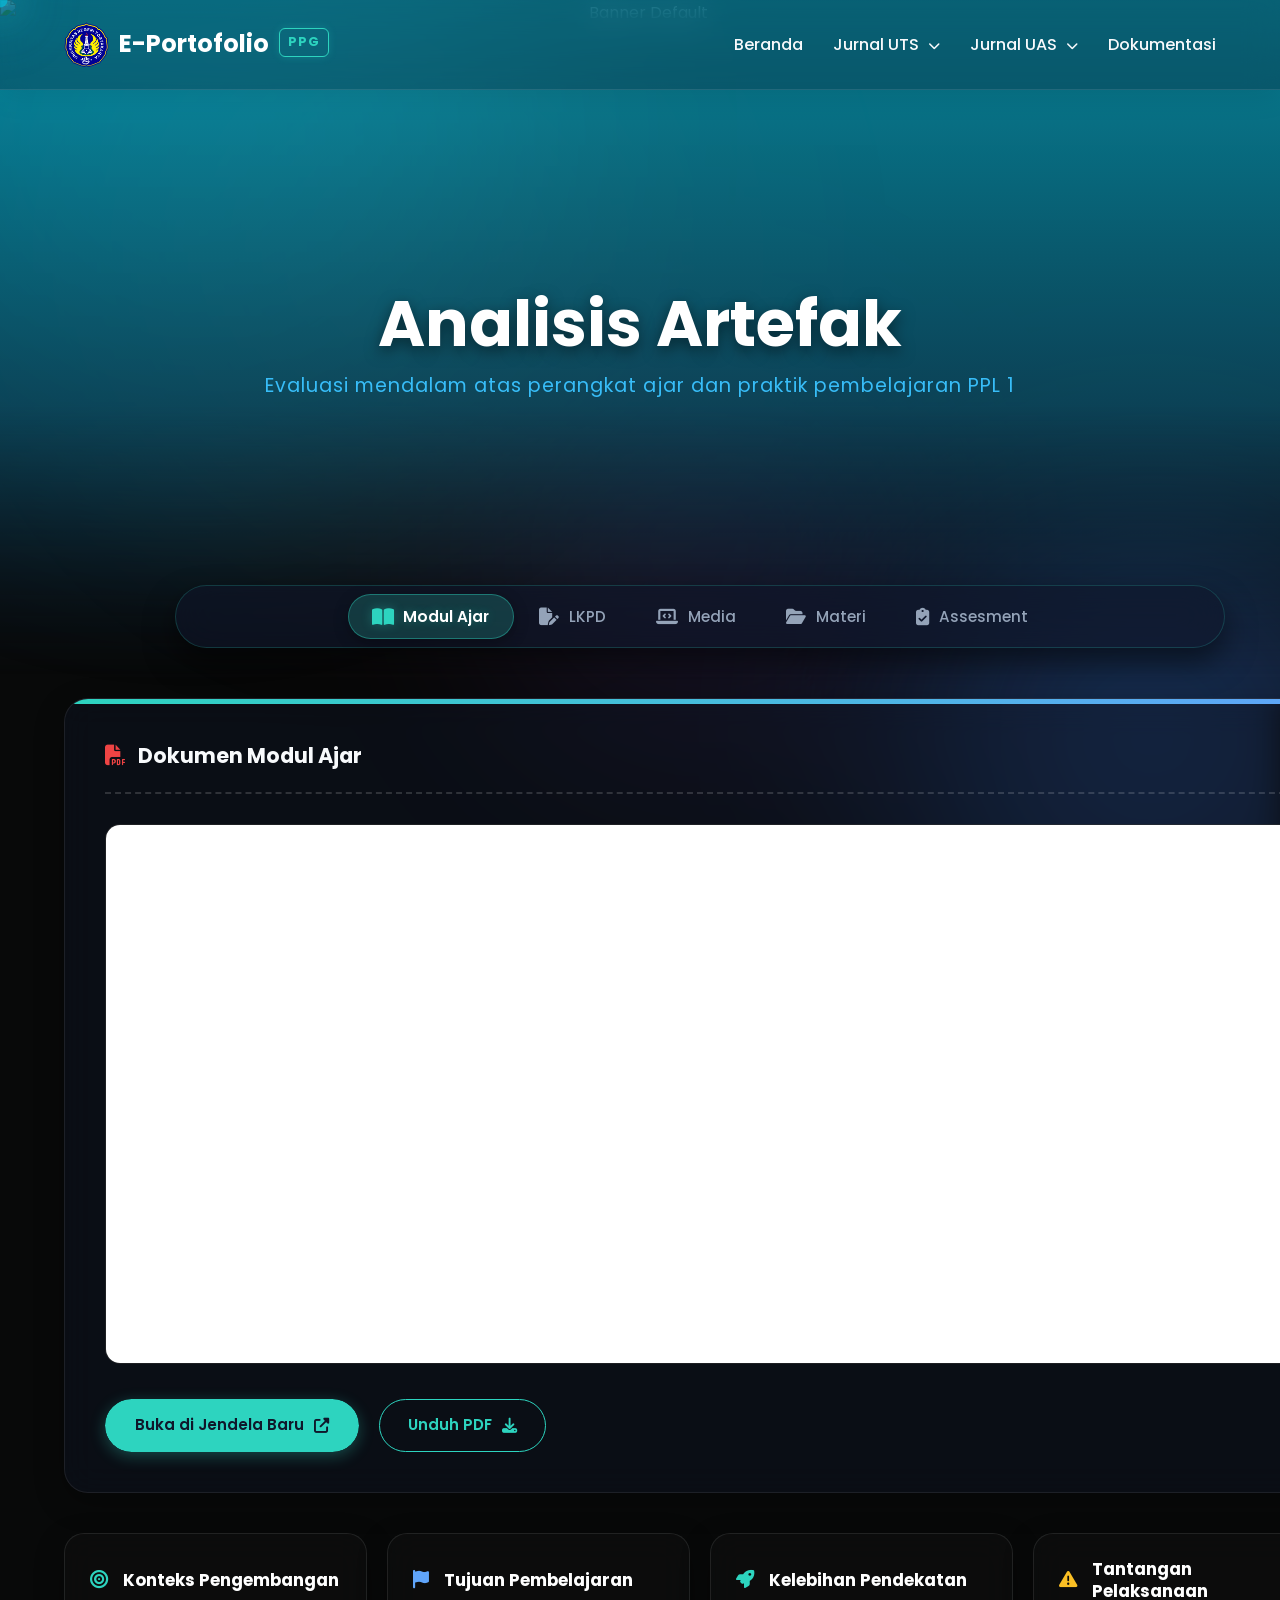
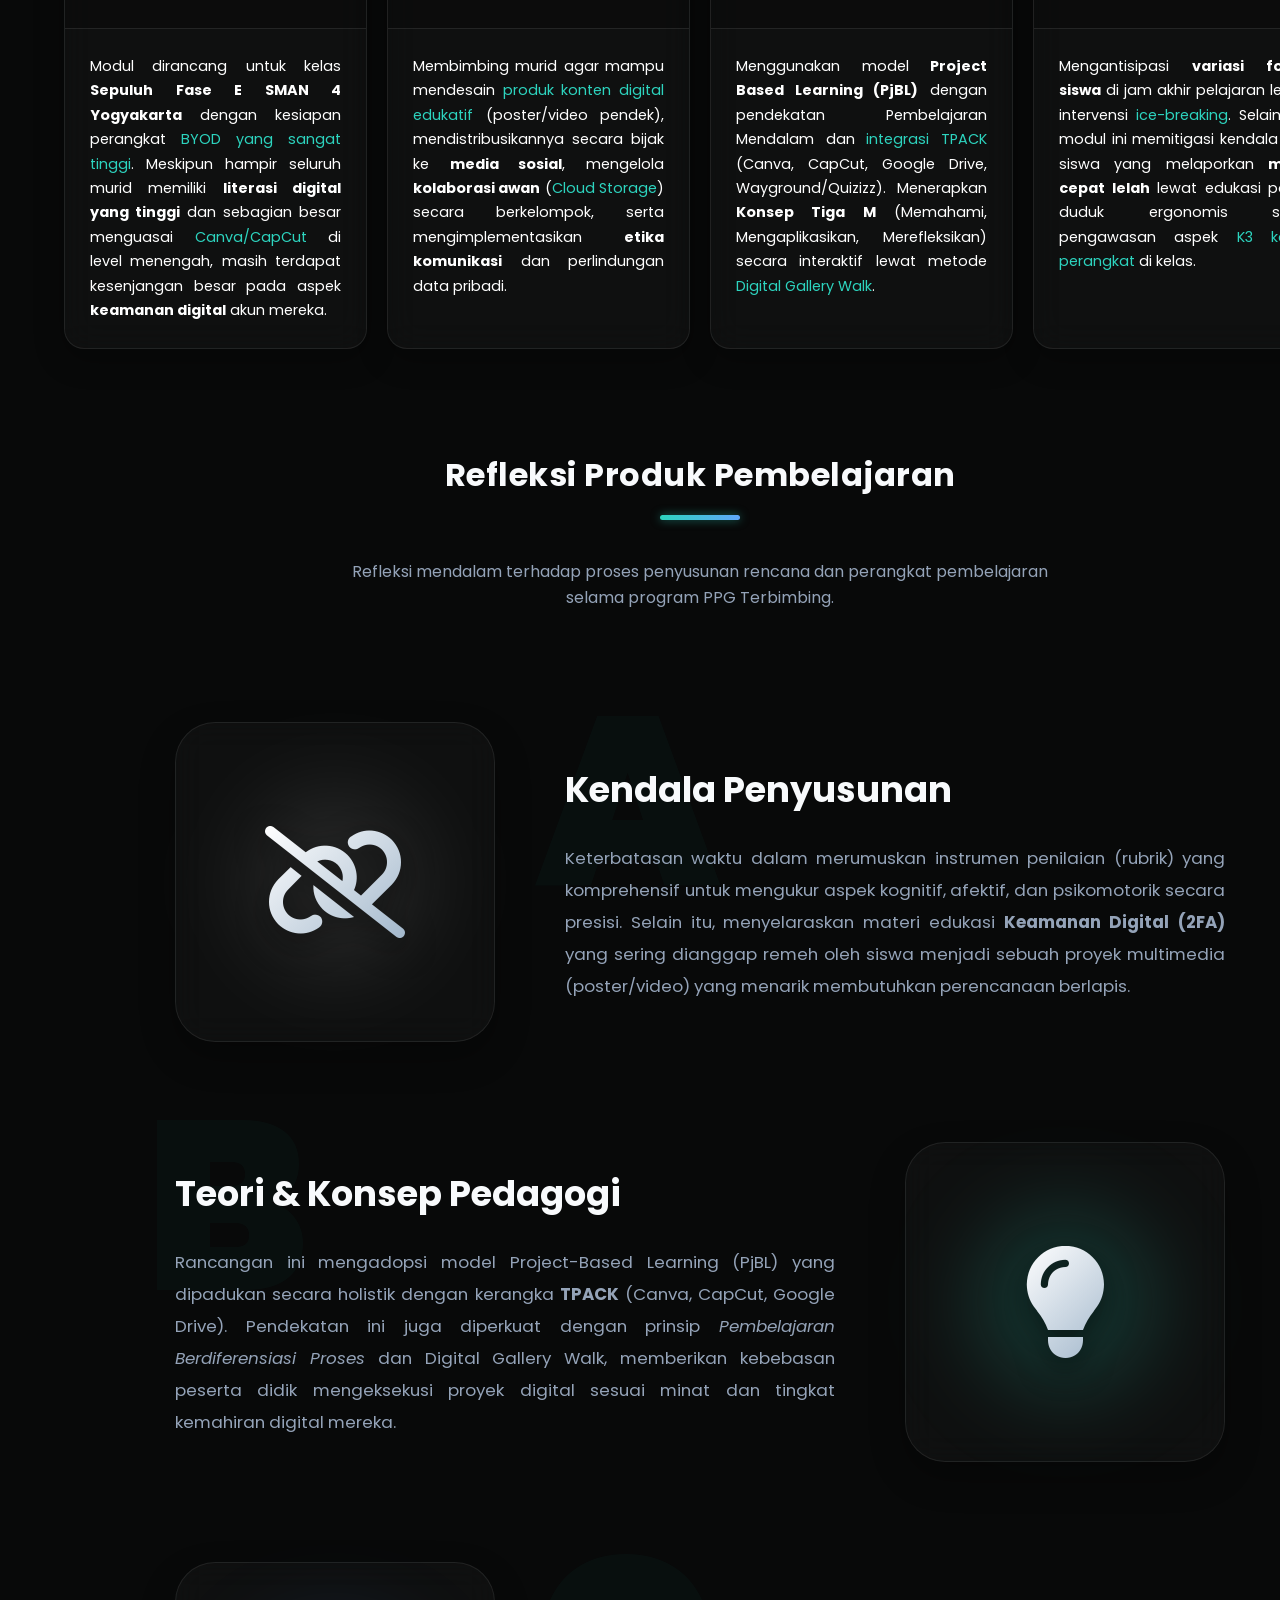
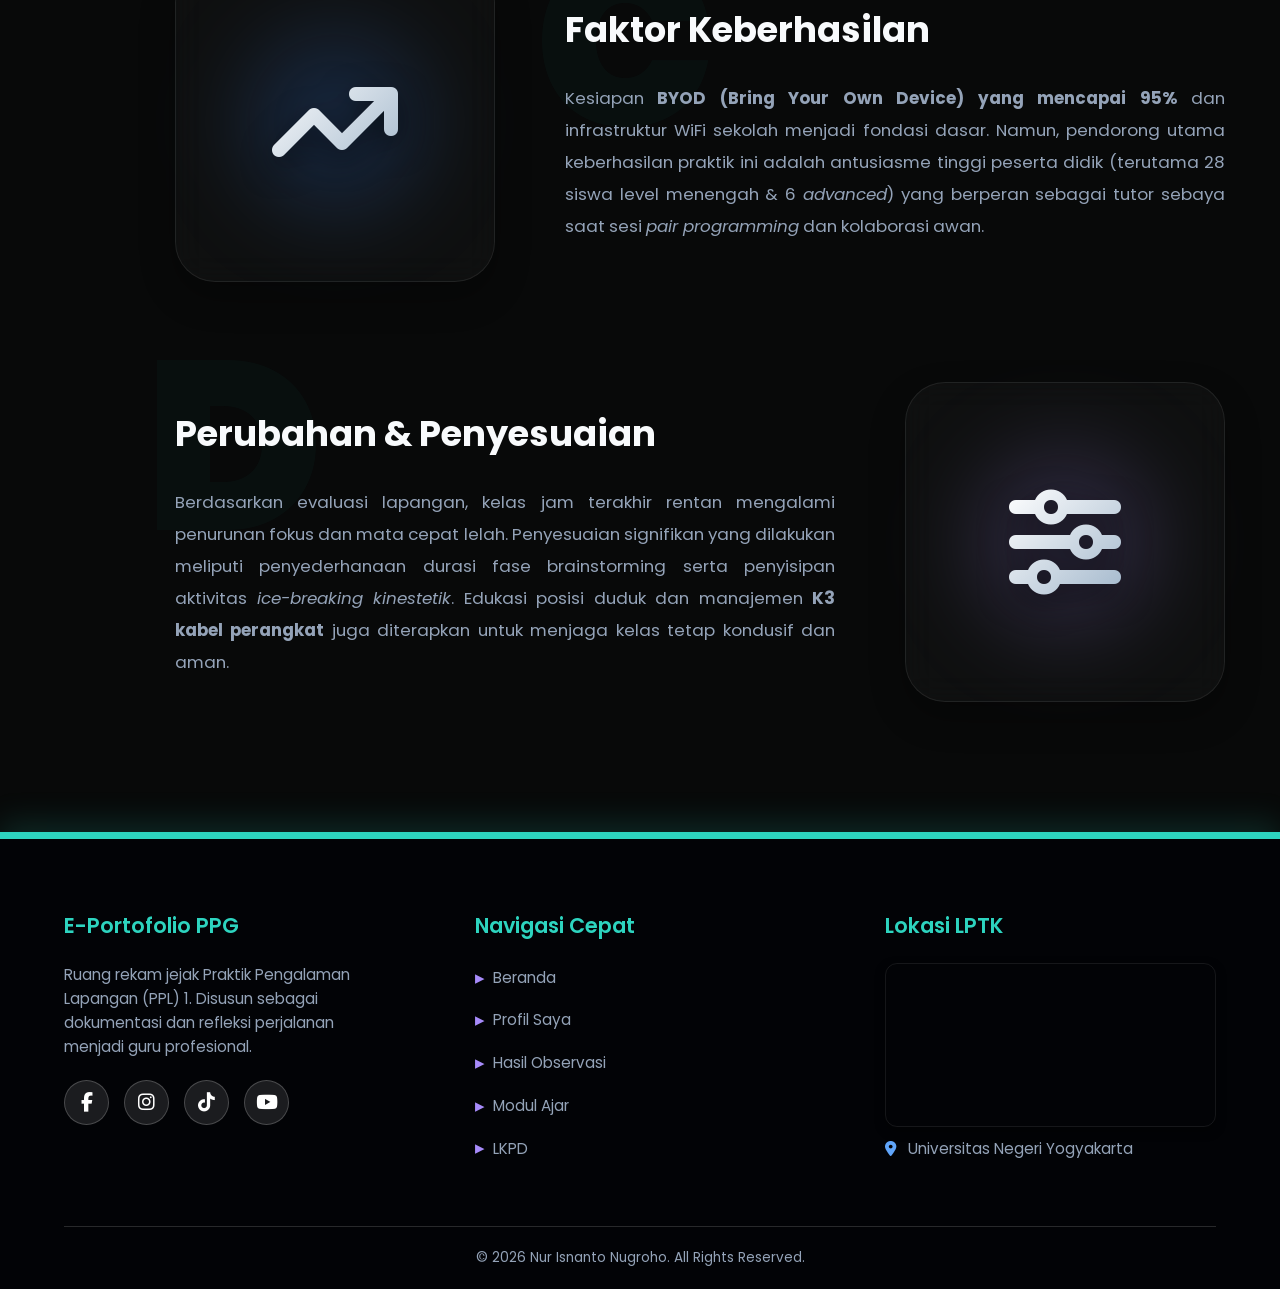
==== commit 0121151a: "asesmeen" ====
--- a/analisis.html
+++ b/analisis.html
@@ -288,17 +288,35 @@
 
     <div id="assesment" class="tab-content">
          <div class="doc-card glass-box">
-                <h3 class="doc-title"><i class="fa-solid fa-file-pdf text-danger"></i>Asessment Diagnostik</h3>
+                <h3 class="doc-title"><i class="fa-solid fa-file-pdf text-danger"></i>Asesmen Diagnostik</h3>
                 <hr class="dashed-divider" />
                 <div class="pdf-container">
-                    <iframe src="Dokumen/Handbook.pdf" title="Laporan 2" loading="lazy"></iframe>
+                    <iframe src="Dokumen/Asesmen Diagnostik.pdf" title="Asesmen Diagnostik" loading="lazy"></iframe>
                 </div>
                 <div class="pdf-actions">
-                    <a href="Dokumen/Handbook.pdf" target="_blank" class="btn-hero btn-primary">
+                    <a href="Dokumen/Asesmen Diagnostik.pdf" target="_blank" class="btn-hero btn-primary">
                         <span>Buka di Jendela Baru</span>
                         <i class="fa-solid fa-up-right-from-square"></i>
                     </a>
-                    <a href="Dokumen/Handbook.pdf" download="Modul_Ajar.pdf" class="btn-hero btn-outline-cyan">
+                    <a href="Dokumen/Asesmen Diagnostik.pdf" download="Asesmen_Diagnostik.pdf" class="btn-hero btn-outline-cyan">
+                        <span>Unduh PDF</span>
+                        <i class="fa-solid fa-download"></i>
+                    </a>
+                </div>
+            </div>
+
+            <div class="doc-card glass-box">
+                <h3 class="doc-title"><i class="fa-solid fa-file-pdf text-danger"></i>Asesmen Sumatif dan Formatif</h3>
+                <hr class="dashed-divider" />
+                <div class="pdf-container">
+                    <iframe src="Dokumen/Assemen Sumatif dan Formatif.pdf" title="Asesmen Sumatif dan Formatif" loading="lazy"></iframe>
+                </div>
+                <div class="pdf-actions">
+                    <a href="Dokumen/Assemen Sumatif dan Formatif.pdf" target="_blank" class="btn-hero btn-primary">
+                        <span>Buka di Jendela Baru</span>
+                        <i class="fa-solid fa-up-right-from-square"></i>
+                    </a>
+                    <a href="Dokumen/Assemen Sumatif dan Formatif.pdf" download="Asesmen_Sumatif_dan_Formatif.pdf" class="btn-hero btn-outline-cyan">
                         <span>Unduh PDF</span>
                         <i class="fa-solid fa-download"></i>
                     </a>
